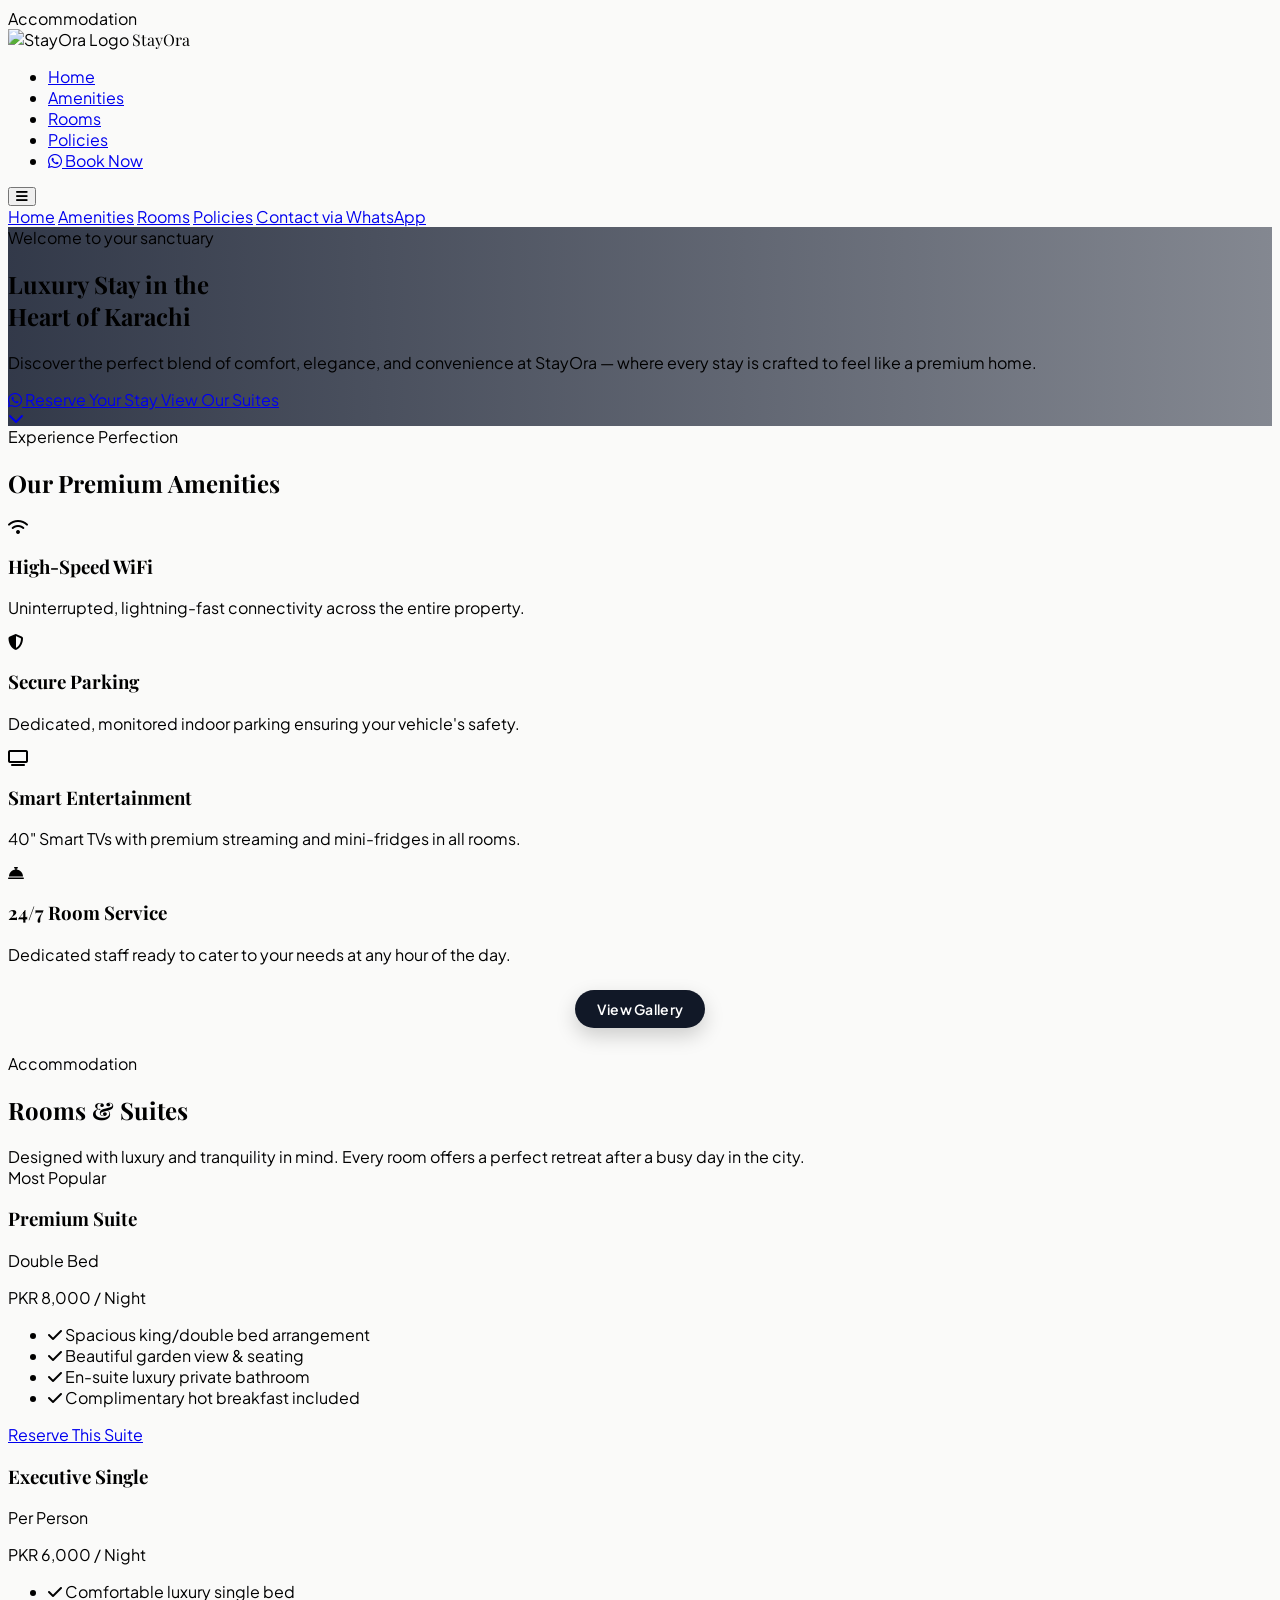
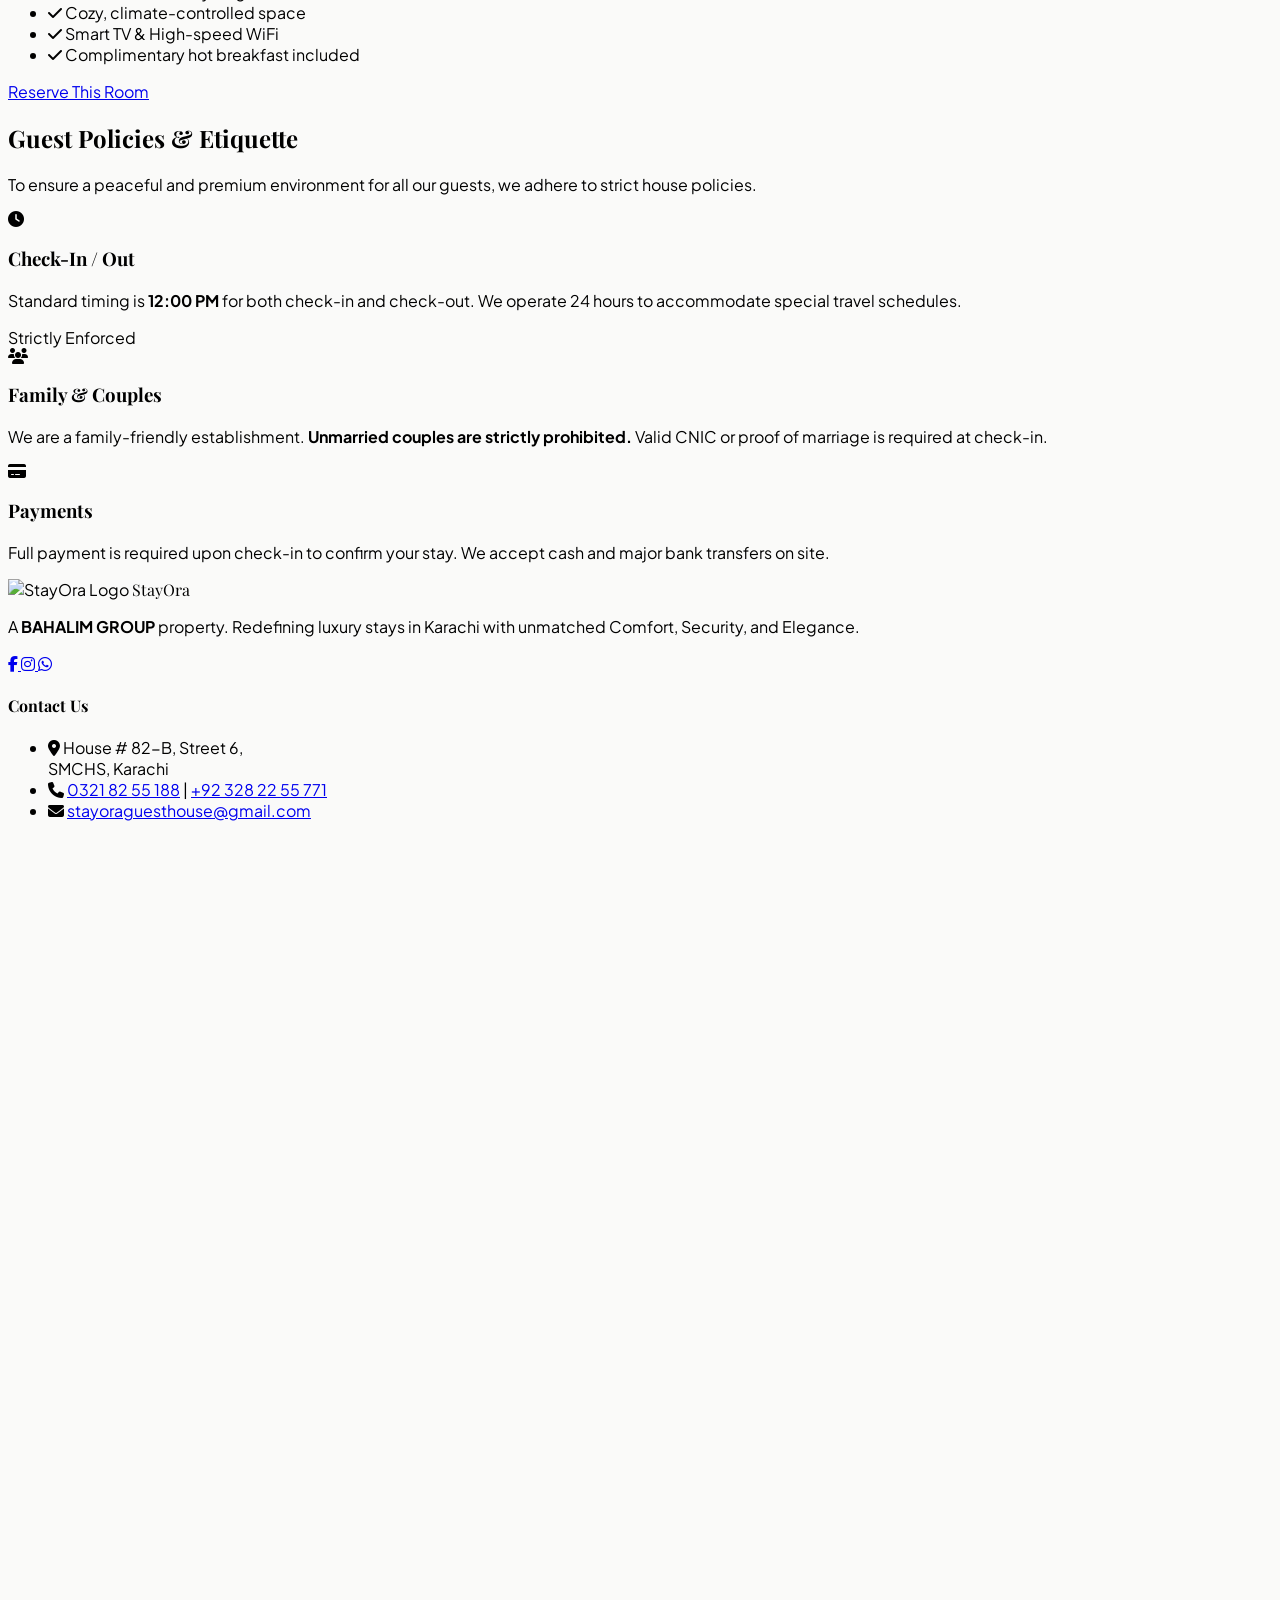
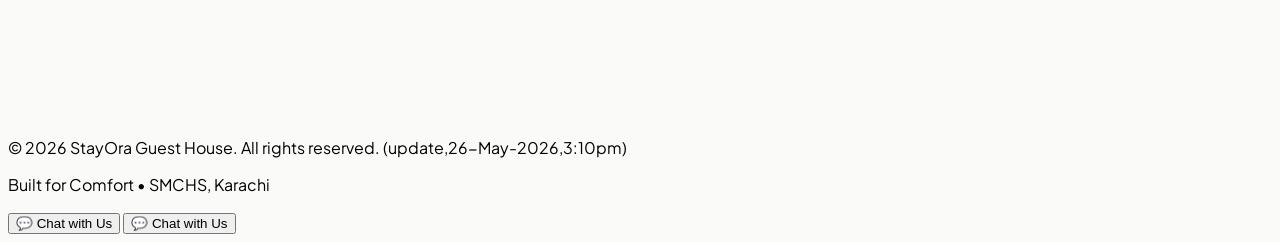
==== index.html @ 7db58123 "Update index.html [STEP-ID: AI-019] — index.html میں </body> سے پہلے یہ پورا block paste کریں:    " ====
Accommodation<!DOCTYPE html>
<html lang="en" class="scroll-smooth">
<head>
    <meta charset="UTF-8">
    <meta name="viewport" content="width=device-width, initial-scale=1.0">
    <title>StayOra - Luxury Guest House in Karachi</title>
    <script src="https://cdn.tailwindcss.com"></script>
    <link rel="stylesheet" href="https://cdnjs.cloudflare.com/ajax/libs/font-awesome/6.4.0/css/all.min.css">
    <style>
        @import url('https://fonts.googleapis.com/css2?family=Playfair+Display:ital,wght@0,400;0,600;0,700;1,400&family=Plus+Jakarta+Sans:wght@300;400;500;600&display=swap');
        
        body { 
            font-family: 'Plus Jakarta Sans', sans-serif; 
            background-color: #fafaf9; /* stone-50 */
        }
        
        h1, h2, h3, h4, h5, .font-serif { 
            font-family: 'Playfair Display', serif; 
        }

        /* Dynamic Parallax Hero */
        .hero-section {
            background-image: linear-gradient(to right, rgba(15, 23, 42, 0.85), rgba(15, 23, 42, 0.5)), url('http://noorgee.pk/img/SO-room-1.jpeg');
            background-size: cover;
            background-position: center;
            background-attachment: fixed;
        }

        /* Interactive Card Hover Effects */
        .elegant-card {
            transition: all 0.4s cubic-bezier(0.4, 0, 0.2, 1);
        }
        .elegant-card:hover {
            transform: translateY(-5px);
            box-shadow: 0 20px 25px -5px rgba(0, 0, 0, 0.1), 0 10px 10px -5px rgba(0, 0, 0, 0.04);
            border-color: #d97706; /* amber-600 */
        }

        /* Custom Scrollbar for a premium feel */
        ::-webkit-scrollbar { width: 8px; }
        ::-webkit-scrollbar-track { background: #f1f1f1; }
        ::-webkit-scrollbar-thumb { background: #064e3b; border-radius: 4px; }
        ::-webkit-scrollbar-thumb:hover { background: #d97706; }
    
    .gallery-btn-wrap {
    text-align: center;
    margin-top: 25px;
    margin-bottom: 25px;
}

.gallery-btn {
    display: inline-block;
    padding: 10px 22px;
    background: #111827;
    color: #ffffff;
    text-decoration: none;
    font-size: 14px;
    font-weight: 600;
    border-radius: 999px;
    letter-spacing: 0.3px;
    transition: all 0.3s ease;
    box-shadow: 0 8px 20px rgba(0, 0, 0, 0.18);
}

.gallery-btn:hover {
    background: #000000;
    transform: translateY(-2px);
    box-shadow: 0 12px 28px rgba(0, 0, 0, 0.24);
}
    </style>
</head>
<body class="text-slate-800 antialiased">
    <!-- Navigation Bar -->
    <nav id="navbar" class="fixed w-full top-0 z-50 bg-white/95 backdrop-blur-md shadow-sm border-b border-stone-200 transition-all duration-300">
        <div class="max-w-7xl mx-auto px-4 sm:px-6 lg:px-8">
            <div class="flex justify-between items-center h-20">
                <!-- Logo Area -->
                <div class="flex items-center space-x-3">
                    <img src="http://noorgee.pk/stayora/img/stay-edited.png" alt="StayOra Logo" class="h-12 w-auto object-contain rounded shadow-sm">
                    <span class="text-2xl font-serif font-bold text-emerald-900 tracking-wide hidden sm:block">StayOra</span>
                </div>
                
                <!-- Desktop Menu -->
                <ul class="hidden md:flex space-x-8 items-center">
                    <li><a href="#home" class="text-sm font-medium text-slate-600 hover:text-amber-600 transition duration-300 uppercase tracking-wider">Home</a></li>
                    <li><a href="#amenities" class="text-sm font-medium text-slate-600 hover:text-amber-600 transition duration-300 uppercase tracking-wider">Amenities</a></li>
                    <li><a href="#rooms" class="text-sm font-medium text-slate-600 hover:text-amber-600 transition duration-300 uppercase tracking-wider">Rooms</a></li>
                    <li><a href="#policies" class="text-sm font-medium text-slate-600 hover:text-amber-600 transition duration-300 uppercase tracking-wider">Policies</a></li>
                    <li>
                        <a href="https://wa.me/923282255771" target="_blank" class="bg-emerald-900 text-amber-500 hover:bg-emerald-800 hover:text-amber-400 px-6 py-2.5 rounded-none border border-emerald-900 transition duration-300 font-medium tracking-wide flex items-center">
                            <i class="fab fa-whatsapp mr-2"></i> Book Now
                        </a>
                    </li>
                </ul>
                
                <!-- Mobile Menu Button -->
                <button id="mobile-menu-btn" class="md:hidden text-emerald-900 hover:text-amber-600 transition">
                    <i class="fas fa-bars text-2xl"></i>
                </button>
            </div>
            
            <!-- Mobile Menu -->
            <div id="mobile-menu" class="hidden md:hidden bg-white border-t border-stone-100 pb-4 absolute w-full left-0 shadow-lg">
                <a href="#home" class="block py-3 px-4 text-slate-600 hover:bg-stone-50 hover:text-amber-600 transition">Home</a>
                <a href="#amenities" class="block py-3 px-4 text-slate-600 hover:bg-stone-50 hover:text-amber-600 transition">Amenities</a>
                <a href="#rooms" class="block py-3 px-4 text-slate-600 hover:bg-stone-50 hover:text-amber-600 transition">Rooms</a>
                <a href="#policies" class="block py-3 px-4 text-slate-600 hover:bg-stone-50 hover:text-amber-600 transition">Policies</a>
                <a href="https://wa.me/923282255771" class="block py-3 px-4 font-bold text-emerald-900 hover:bg-stone-50 transition">Contact via WhatsApp</a>
            </div>
        </div>
    </nav>

    <!-- Interactive Hero Section -->
    <section id="home" class="hero-section min-h-[90vh] flex items-center justify-center relative pt-20">
        <!-- Decorative border element -->
        <div class="absolute inset-4 border border-white/20 pointer-events-none hidden md:block"></div>
        
        <div class="max-w-5xl mx-auto px-4 sm:px-6 lg:px-8 text-center relative z-10 mt-10">
            <span class="text-amber-500 font-medium tracking-[0.2em] uppercase text-sm mb-4 block animate-fade-in-up">Welcome to your sanctuary</span>
            <h1 class="text-5xl md:text-7xl font-serif font-bold text-white mb-6 leading-tight drop-shadow-lg">
                Luxury Stay in the <br/><span class="text-amber-500 italic">Heart of Karachi</span>
            </h1>
            <p class="text-lg md:text-xl text-stone-200 mb-10 max-w-2xl mx-auto font-light tracking-wide">
                Discover the perfect blend of comfort, elegance, and convenience at StayOra — where every stay is crafted to feel like a premium home.
            </p>
            <div class="flex flex-col sm:flex-row gap-6 justify-center items-center">
                <a href="https://wa.me/923282255771" target="_blank" class="group relative inline-flex items-center justify-center px-8 py-4 font-bold text-emerald-900 bg-amber-500 overflow-hidden transition-all duration-300 hover:bg-amber-400 shadow-xl hover:shadow-amber-500/30 w-full sm:w-auto min-w-[200px]">
                    <span class="mr-2"><i class="fab fa-whatsapp text-lg"></i></span>
                    <span>Reserve Your Stay</span>
                </a>
                <a href="#rooms" class="group inline-flex items-center justify-center px-8 py-4 font-medium text-white border border-white/50 hover:bg-white/10 transition-all duration-300 w-full sm:w-auto min-w-[200px] backdrop-blur-sm">
                    <span>View Our Suites</span>
                </a>
            </div>
        </div>
        
        <!-- Scroll indicator -->
        <div class="absolute bottom-10 left-1/2 transform -translate-x-1/2 animate-bounce">
            <a href="#amenities" class="text-white/70 hover:text-amber-500 transition">
                <i class="fas fa-chevron-down text-2xl"></i>
            </a>
        </div>
    </section>

    <!-- Premium Amenities Section -->
    <section id="amenities" class="py-24 bg-stone-50">
        <div class="max-w-7xl mx-auto px-4 sm:px-6 lg:px-8">
            <div class="text-center mb-16">
                <span class="text-emerald-700 font-medium tracking-widest uppercase text-xs">Experience Perfection</span>
                <h2 class="text-4xl font-serif font-bold text-slate-900 mt-2 mb-4">Our Premium Amenities</h2>
                <div class="h-1 w-24 bg-amber-500 mx-auto"></div>
            </div>
            
            <div class="grid grid-cols-1 md:grid-cols-2 lg:grid-cols-4 gap-6">
                <!-- Amenity Item -->
                <div class="elegant-card group bg-white p-8 border border-stone-100 flex flex-col items-center text-center">
                    <div class="w-16 h-16 rounded-full bg-stone-50 flex items-center justify-center mb-6 group-hover:bg-emerald-900 transition-colors duration-300">
                        <i class="fas fa-wifi text-2xl text-emerald-700 group-hover:text-amber-500 transition-colors duration-300"></i>
                    </div>
                    <h3 class="text-xl font-serif font-bold text-slate-900 mb-3">High-Speed WiFi</h3>
                    <p class="text-slate-500 text-sm leading-relaxed">Uninterrupted, lightning-fast connectivity across the entire property.</p>
                </div>

                <div class="elegant-card group bg-white p-8 border border-stone-100 flex flex-col items-center text-center">
                    <div class="w-16 h-16 rounded-full bg-stone-50 flex items-center justify-center mb-6 group-hover:bg-emerald-900 transition-colors duration-300">
                        <i class="fas fa-shield-halved text-2xl text-emerald-700 group-hover:text-amber-500 transition-colors duration-300"></i>
                    </div>
                    <h3 class="text-xl font-serif font-bold text-slate-900 mb-3">Secure Parking</h3>
                    <p class="text-slate-500 text-sm leading-relaxed">Dedicated, monitored indoor parking ensuring your vehicle's safety.</p>
                </div>

                <div class="elegant-card group bg-white p-8 border border-stone-100 flex flex-col items-center text-center">
                    <div class="w-16 h-16 rounded-full bg-stone-50 flex items-center justify-center mb-6 group-hover:bg-emerald-900 transition-colors duration-300">
                        <i class="fas fa-tv text-2xl text-emerald-700 group-hover:text-amber-500 transition-colors duration-300"></i>
                    </div>
                    <h3 class="text-xl font-serif font-bold text-slate-900 mb-3">Smart Entertainment</h3>
                    <p class="text-slate-500 text-sm leading-relaxed">40" Smart TVs with premium streaming and mini-fridges in all rooms.</p>
                </div>

                <div class="elegant-card group bg-white p-8 border border-stone-100 flex flex-col items-center text-center">
                    <div class="w-16 h-16 rounded-full bg-stone-50 flex items-center justify-center mb-6 group-hover:bg-emerald-900 transition-colors duration-300">
                        <i class="fas fa-concierge-bell text-2xl text-emerald-700 group-hover:text-amber-500 transition-colors duration-300"></i>
                    </div>
                    <h3 class="text-xl font-serif font-bold text-slate-900 mb-3">24/7 Room Service</h3>
                    <p class="text-slate-500 text-sm leading-relaxed">Dedicated staff ready to cater to your needs at any hour of the day.</p>
                </div>
            </div>
            <div class="gallery-btn-wrap">
    <a href="gallery.html" class="gallery-btn">View Gallery</a>
</div>
            
        </div>
    </section>

    <!-- Elegant Rooms Section -->
    <section id="rooms" class="py-24 bg-white">
        <div class="max-w-7xl mx-auto px-4 sm:px-6 lg:px-8">
            <div class="flex flex-col md:flex-row justify-between items-end mb-12">
                <div>
                    <span class="text-emerald-700 font-medium tracking-widest uppercase text-xs">Accommodation</span>
                    <h2 class="text-4xl font-serif font-bold text-slate-900 mt-2">Rooms & Suites</h2>
                </div>
                <div class="mt-4 md:mt-0 text-slate-500 max-w-md md:text-right text-sm">
                    Designed with luxury and tranquility in mind. Every room offers a perfect retreat after a busy day in the city.
                </div>
            </div>

            <div class="grid grid-cols-1 md:grid-cols-2 gap-10">
                <!-- Premium Room -->
                <div class="group bg-stone-50 border border-stone-200 overflow-hidden hover:shadow-2xl transition-all duration-500 flex flex-col">
                    <div class="p-8 md:p-10 flex-grow relative">
                        <div class="absolute top-0 right-0 bg-emerald-900 text-amber-500 text-xs font-bold px-4 py-1 tracking-wider uppercase">Most Popular</div>
                        
                        <h3 class="text-3xl font-serif font-bold text-slate-900 mb-2 group-hover:text-emerald-800 transition-colors">Premium Suite</h3>
                        <p class="text-amber-600 font-medium tracking-wide text-sm mb-6 uppercase">Double Bed</p>
                        
                        <div class="flex items-baseline mb-8">
                            <span class="text-4xl font-bold text-slate-900">PKR 8,000</span>
                            <span class="text-slate-500 ml-2">/ Night</span>
                        </div>
                        
                        <ul class="space-y-4 mb-8 text-slate-600">
                            <li class="flex items-start"><i class="fas fa-check text-emerald-600 mt-1 mr-3"></i> <span>Spacious king/double bed arrangement</span></li>
                            <li class="flex items-start"><i class="fas fa-check text-emerald-600 mt-1 mr-3"></i> <span>Beautiful garden view & seating</span></li>
                            <li class="flex items-start"><i class="fas fa-check text-emerald-600 mt-1 mr-3"></i> <span>En-suite luxury private bathroom</span></li>
                            <li class="flex items-start"><i class="fas fa-check text-emerald-600 mt-1 mr-3"></i> <span>Complimentary hot breakfast included</span></li>
                        </ul>
                    </div>
                    <a href="https://wa.me/923282255771" target="_blank" class="bg-slate-900 group-hover:bg-emerald-900 text-white text-center py-4 font-medium uppercase tracking-widest text-sm transition-colors duration-300">
                        Reserve This Suite
                    </a>
                </div>

                <!-- Standard Room -->
                <div class="group bg-stone-50 border border-stone-200 overflow-hidden hover:shadow-2xl transition-all duration-500 flex flex-col">
                    <div class="p-8 md:p-10 flex-grow">
                        <h3 class="text-3xl font-serif font-bold text-slate-900 mb-2 group-hover:text-emerald-800 transition-colors">Executive Single</h3>
                        <p class="text-emerald-600 font-medium tracking-wide text-sm mb-6 uppercase">Per Person</p>
                        
                        <div class="flex items-baseline mb-8">
                            <span class="text-4xl font-bold text-slate-900">PKR 6,000</span>
                            <span class="text-slate-500 ml-2">/ Night</span>
                        </div>
                        
                        <ul class="space-y-4 mb-8 text-slate-600">
                            <li class="flex items-start"><i class="fas fa-check text-emerald-600 mt-1 mr-3"></i> <span>Comfortable luxury single bed</span></li>
                            <li class="flex items-start"><i class="fas fa-check text-emerald-600 mt-1 mr-3"></i> <span>Cozy, climate-controlled space</span></li>
                            <li class="flex items-start"><i class="fas fa-check text-emerald-600 mt-1 mr-3"></i> <span>Smart TV & High-speed WiFi</span></li>
                            <li class="flex items-start"><i class="fas fa-check text-emerald-600 mt-1 mr-3"></i> <span>Complimentary hot breakfast included</span></li>
                        </ul>
                    </div>
                    <a href="https://wa.me/923282255771" target="_blank" class="bg-slate-900 group-hover:bg-emerald-900 text-white text-center py-4 font-medium uppercase tracking-widest text-sm transition-colors duration-300">
                        Reserve This Room
                    </a>
                </div>
            </div>
        </div>
    </section>

    <!-- Policies & House Rules -->
    <section id="policies" class="py-24 bg-emerald-900 text-stone-100 relative overflow-hidden">
        <!-- Background Pattern -->
        <div class="absolute inset-0 opacity-5 pointer-events-none" style="background-image: radial-gradient(circle at 2px 2px, white 1px, transparent 0); background-size: 32px 32px;"></div>
        
        <div class="max-w-6xl mx-auto px-4 sm:px-6 lg:px-8 relative z-10">
            <div class="text-center mb-16">
                <h2 class="text-4xl font-serif font-bold text-white mb-4">Guest Policies & Etiquette</h2>
                <p class="text-emerald-200 max-w-2xl mx-auto">To ensure a peaceful and premium environment for all our guests, we adhere to strict house policies.</p>
            </div>

            <div class="grid grid-cols-1 md:grid-cols-3 gap-8">
                <!-- Policy 1 -->
                <div class="bg-emerald-800/50 backdrop-blur-sm p-8 border border-emerald-700/50 hover:bg-emerald-800 transition-colors">
                    <i class="fas fa-clock text-amber-500 text-3xl mb-4"></i>
                    <h3 class="text-xl font-serif font-bold text-white mb-3">Check-In / Out</h3>
                    <p class="text-emerald-100/80 text-sm leading-relaxed">Standard timing is <strong>12:00 PM</strong> for both check-in and check-out. We operate 24 hours to accommodate special travel schedules.</p>
                </div>

                <!-- Policy 2 -->
                <div class="bg-emerald-800/50 backdrop-blur-sm p-8 border border-amber-500/30 hover:border-amber-500/80 transition-colors relative">
                    <div class="absolute top-0 right-0 bg-amber-500 text-emerald-900 text-xs font-bold px-3 py-1 uppercase">Strictly Enforced</div>
                    <i class="fas fa-users text-amber-500 text-3xl mb-4"></i>
                    <h3 class="text-xl font-serif font-bold text-white mb-3">Family & Couples</h3>
                    <p class="text-emerald-100/80 text-sm leading-relaxed">We are a family-friendly establishment. <strong>Unmarried couples are strictly prohibited.</strong> Valid CNIC or proof of marriage is required at check-in.</p>
                </div>

                <!-- Policy 3 -->
                <div class="bg-emerald-800/50 backdrop-blur-sm p-8 border border-emerald-700/50 hover:bg-emerald-800 transition-colors">
                    <i class="fas fa-credit-card text-amber-500 text-3xl mb-4"></i>
                    <h3 class="text-xl font-serif font-bold text-white mb-3">Payments</h3>
                    <p class="text-emerald-100/80 text-sm leading-relaxed">Full payment is required upon check-in to confirm your stay. We accept cash and major bank transfers on site.</p>
                </div>
            </div>
        </div>
    </section>

    <!-- Footer & Contact -->
    <footer class="bg-slate-900 text-stone-300 pt-20 pb-10">
        <div class="max-w-7xl mx-auto px-4 sm:px-6 lg:px-8">
            <div class="grid grid-cols-1 md:grid-cols-12 gap-12 mb-16">
                <!-- Brand Info -->
                <div class="md:col-span-4">
                    <div class="flex items-center space-x-3 mb-6">
                        <img src="http://noorgee.pk/stayora/img/stay-edited.png" alt="StayOra Logo" class="h-10 w-auto object-contain rounded opacity-90">
                        <span class="text-2xl font-serif font-bold text-white tracking-wide">StayOra</span>
                    </div>
                    <p class="text-sm leading-relaxed text-slate-400 mb-6">
                        A <b>BAHALIM GROUP</b> property. Redefining luxury stays in Karachi with unmatched Comfort, Security, and Elegance.
                    </p>
                    <div class="flex space-x-4">
                        <a href="https://www.facebook.com/stayoraguesthouse/" target="_blank" class="w-10 h-10 rounded bg-slate-800 flex items-center justify-center hover:bg-amber-500 hover:text-slate-900 transition-all">
                            <i class="fab fa-facebook-f"></i>
                        </a>
                        <a href="https://www.instagram.com/stayoraguesthouse/" target="_blank" class="w-10 h-10 rounded bg-slate-800 flex items-center justify-center hover:bg-amber-500 hover:text-slate-900 transition-all">
                            <i class="fab fa-instagram"></i>
                        </a>
                        <a href="https://wa.me/923282255771" target="_blank" class="w-10 h-10 rounded bg-slate-800 flex items-center justify-center hover:bg-emerald-500 hover:text-white transition-all">
                            <i class="fab fa-whatsapp"></i>
                        </a>
                    </div>
                </div>

                <!-- Contact Details -->
                <div class="md:col-span-4 md:col-start-6">
                    <h4 class="text-white font-serif font-bold text-lg mb-6">Contact Us</h4>
                    <ul class="space-y-4 text-sm text-slate-400">
                        <li class="flex items-start">
                            <i class="fas fa-map-marker-alt mt-1 mr-3 text-amber-500"></i>
                            <span>House # 82-B, Street 6, <br>SMCHS, Karachi</span>
                        </li>
                        <li class="flex items-center">
                            <i class="fas fa-phone mr-3 text-amber-500"></i>
                            <a href="tel:03218255188" class="hover:text-amber-500 transition">0321 82 55 188</a> 
                            <span class="mx-2">|</span> 
                            <a href="tel:+923282255771" class="hover:text-amber-500 transition">+92 328 22 55 771</a>
                        </li>
                        <li class="flex items-center">
                            <i class="fas fa-envelope mr-3 text-amber-500"></i>
                            <a href="mailto:stayoraguesthouse@gmail.com" class="hover:text-amber-500 transition">stayoraguesthouse@gmail.com</a>
                        </li>
                    </ul>
                </div>

                <!-- Map snippet -->
                <div class="md:col-span-3">
                    <div class="w-full h-40 bg-slate-800 rounded border border-slate-700 overflow-hidden relative group">
                        <iframe src="https://www.google.com/maps/embed?pb=!1m18!1m12!1m3!1d3616.2954285369633!2d67.03891471533797!3d24.82119729411711!2m3!1f0!2f0!3f0!3m2!1i1024!2i768!4f13.1!3m3!1m2!1sStayOra%20Guest%20House!2sBlock%20B%2C%20SMCHS%2C%20Karachi%2C%20Pakistan!5e0!3m2!1sen!2s!4v1234567890" width="100%" height="100%" style="border:0;" allowfullscreen="" loading="lazy" class="opacity-80 group-hover:opacity-100 transition-opacity"></iframe>
                    </div>
                </div>
            </div>

            <div class="border-t border-slate-800 pt-8 text-center md:text-left flex flex-col md:flex-row justify-between items-center text-xs text-slate-500">
                <p>&copy; 2026 StayOra Guest House. All rights reserved. (update,26-May-2026,3:10pm)</p>
                <p class="mt-2 md:mt-0 uppercase tracking-widest">Built for Comfort • SMCHS, Karachi</p>
            </div>
        </div>
    </footer>

    <!-- Interactive Scripts -->
    <script>
        // Mobile Menu Toggle
        const btn = document.getElementById('mobile-menu-btn');
        const menu = document.getElementById('mobile-menu');
        
        btn.addEventListener('click', () => {
            menu.classList.toggle('hidden');
        });

        // Sticky Navbar Effect
        const navbar = document.getElementById('navbar');
        window.addEventListener('scroll', () => {
            if (window.scrollY > 20) {
                navbar.classList.add('py-0');
                navbar.classList.remove('py-2');
            } else {
                navbar.classList.add('py-2');
                navbar.classList.remove('py-0');
            }
        });
    </script>
<!-- StayOra Chat Widget -->
<link rel="stylesheet" href="/stayora/chat-style.css">

<button id="stayora-chat-btn" onclick="toggleChat()">💬 Chat with Us</button>

<!-- ✅ StayOra Chat Widget -->
<link rel="stylesheet" href="/stayora/chat-style.css">

<!-- Chat Button -->
<button id="stayora-chat-btn" onclick="toggleChat()">💬 Chat with Us</button>

<!-- ✅ Chat Box — id بالکل ایسی ہونی چاہیے -->
<div id="stayora-chat-box" style="display:none">
  <div class="stay-header">🏨 StayOra Assistant</div>
  <div id="stay-msgs">
    <div class="stay-msg bot">
      السلام علیکم! 🏨 کمرہ بکنگ یا کوئی سوال پوچھیں!
    </div>
  </div>
  <div class="stay-input-area">
    <input id="stay-input" placeholder="سوال لکھیں..." type="text"/>
    <button id="stay-send-btn" onclick="staySend()">بھیجیں</button>
  </div>
</div>

<!-- JS file -->
<script src="/stayora/chat-widget.js"></script>
</body>
</html>
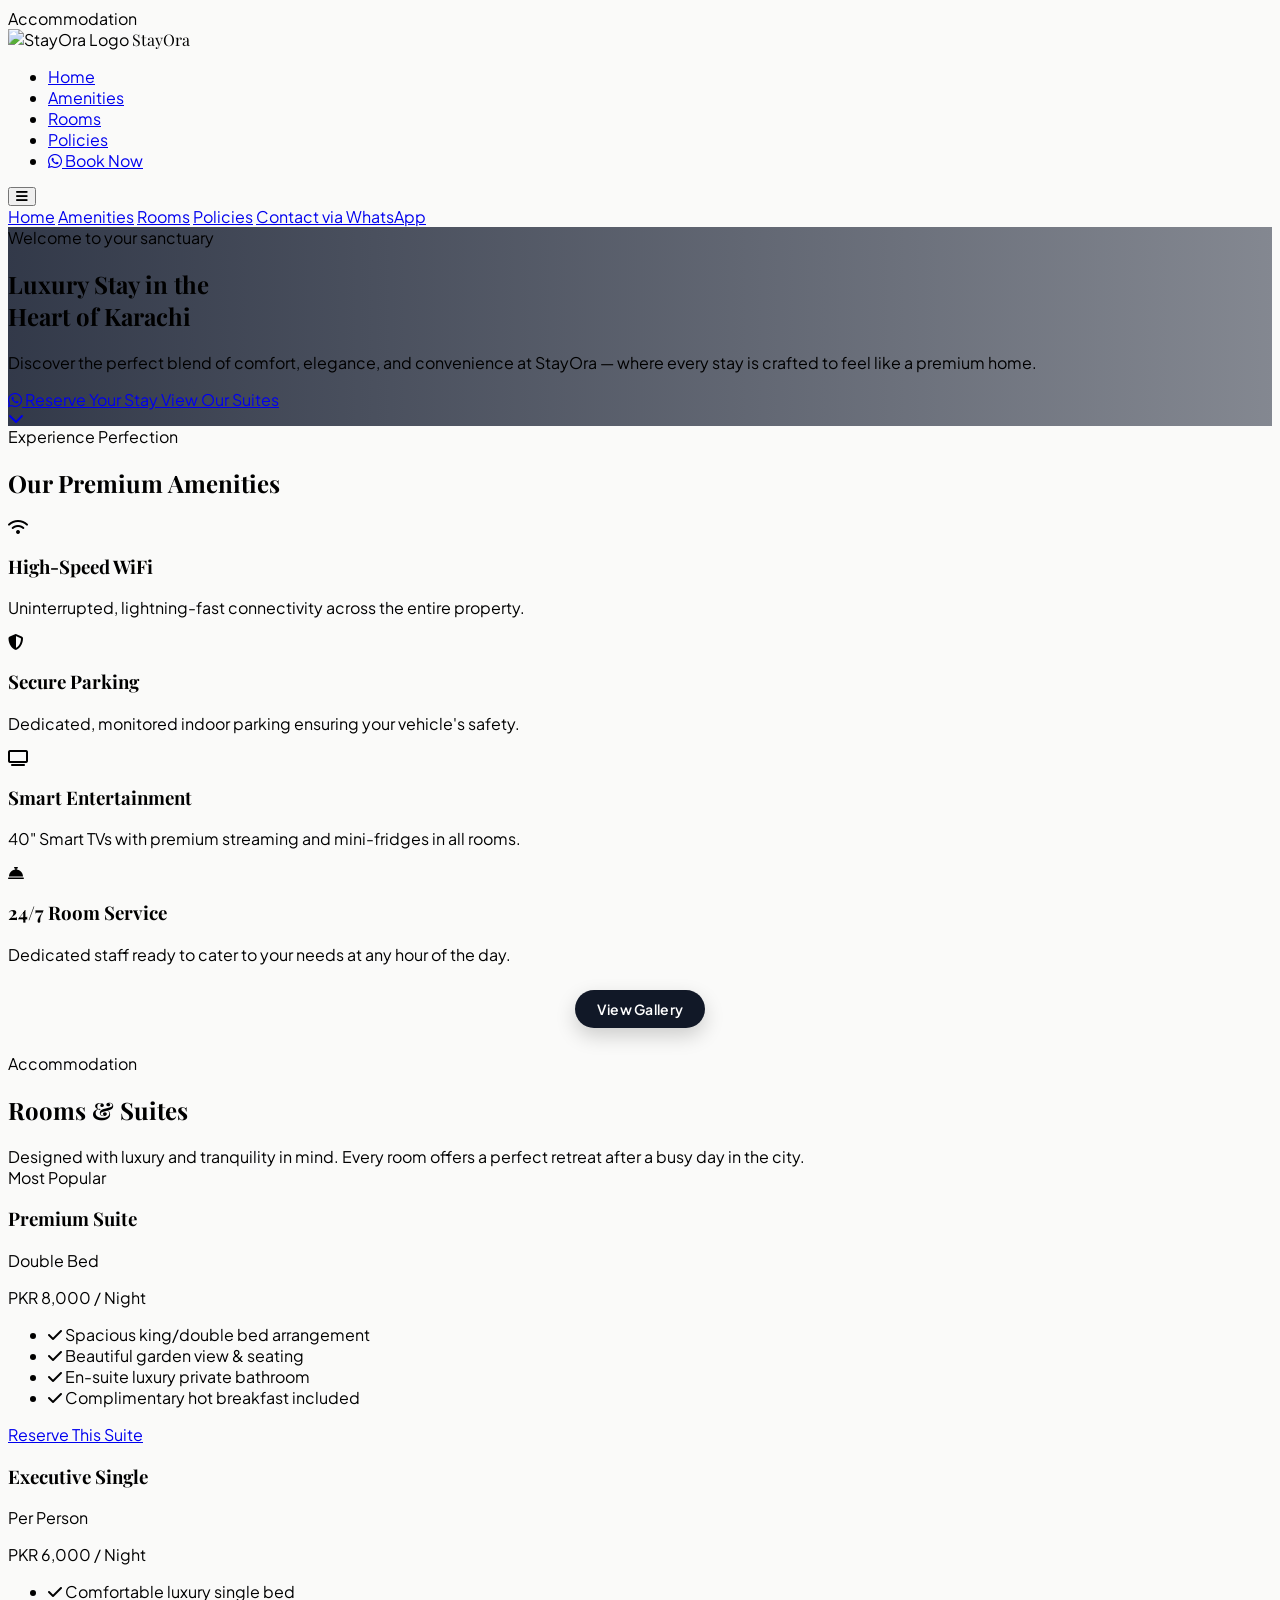
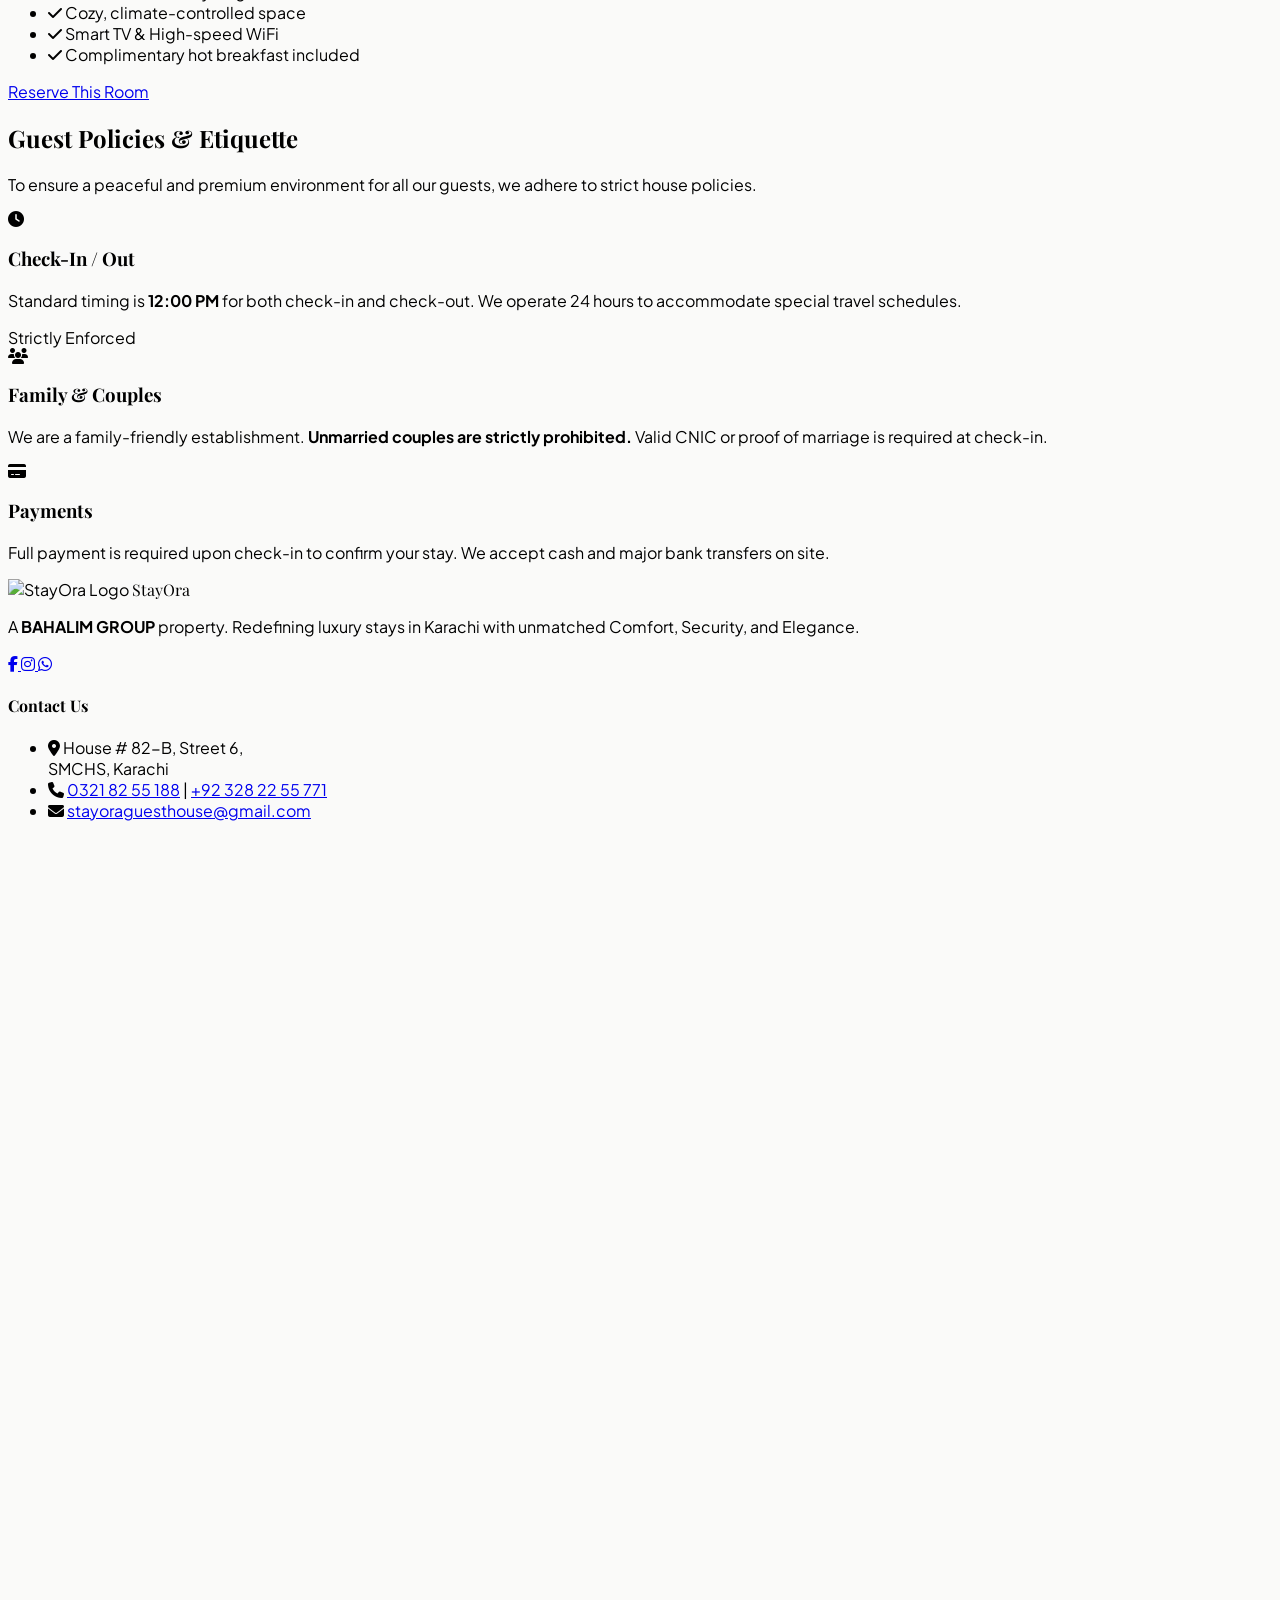
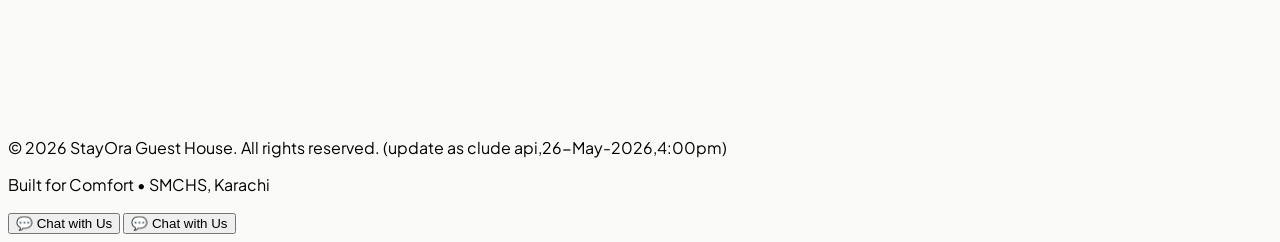
==== commit 72a439bc: "FINAL VERSION 2 Thie final version after anthorpi api key not working ,  and before apply gemini ap" ====
--- a/index.html
+++ b/index.html
@@ -350,7 +350,7 @@
             </div>
 
             <div class="border-t border-slate-800 pt-8 text-center md:text-left flex flex-col md:flex-row justify-between items-center text-xs text-slate-500">
-                <p>&copy; 2026 StayOra Guest House. All rights reserved. (update,26-May-2026,3:10pm)</p>
+                <p>&copy; 2026 StayOra Guest House. All rights reserved. (update as clude api,26-May-2026,4:00pm)</p>
                 <p class="mt-2 md:mt-0 uppercase tracking-widest">Built for Comfort • SMCHS, Karachi</p>
             </div>
         </div>
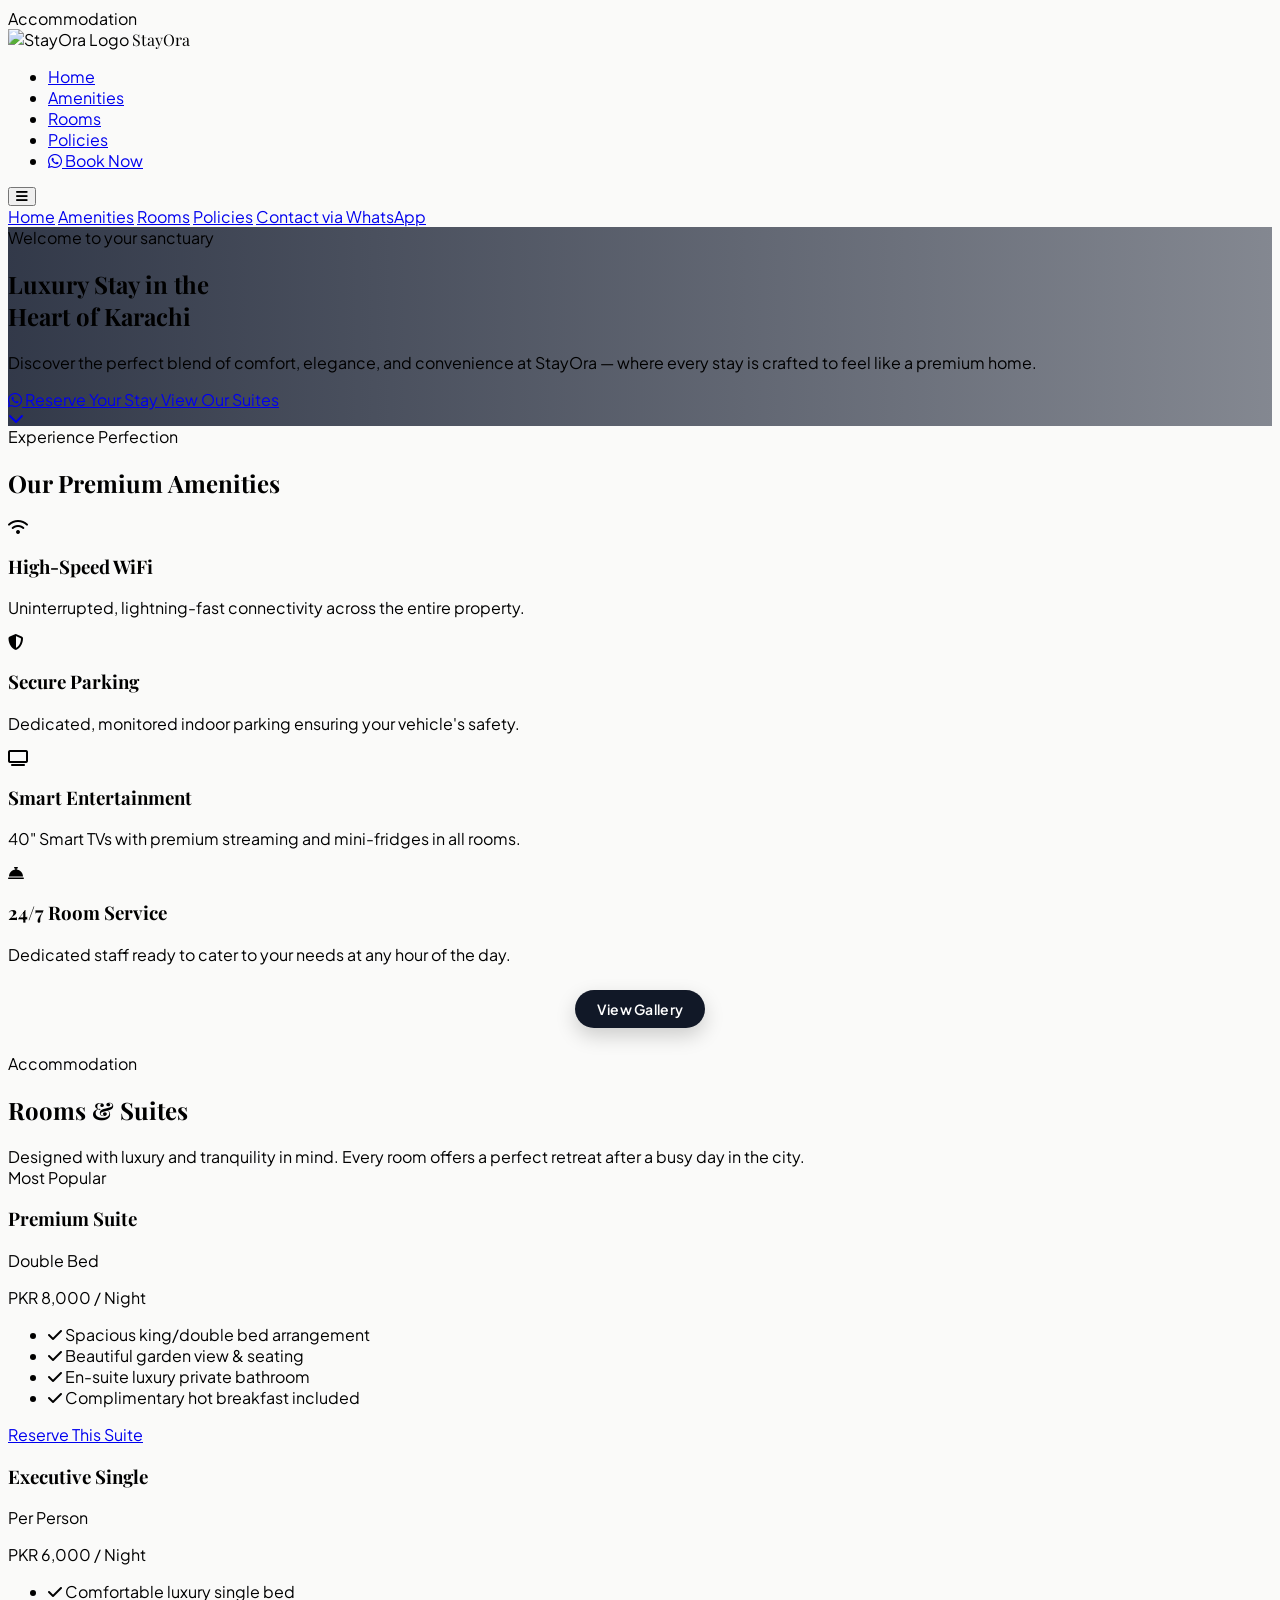
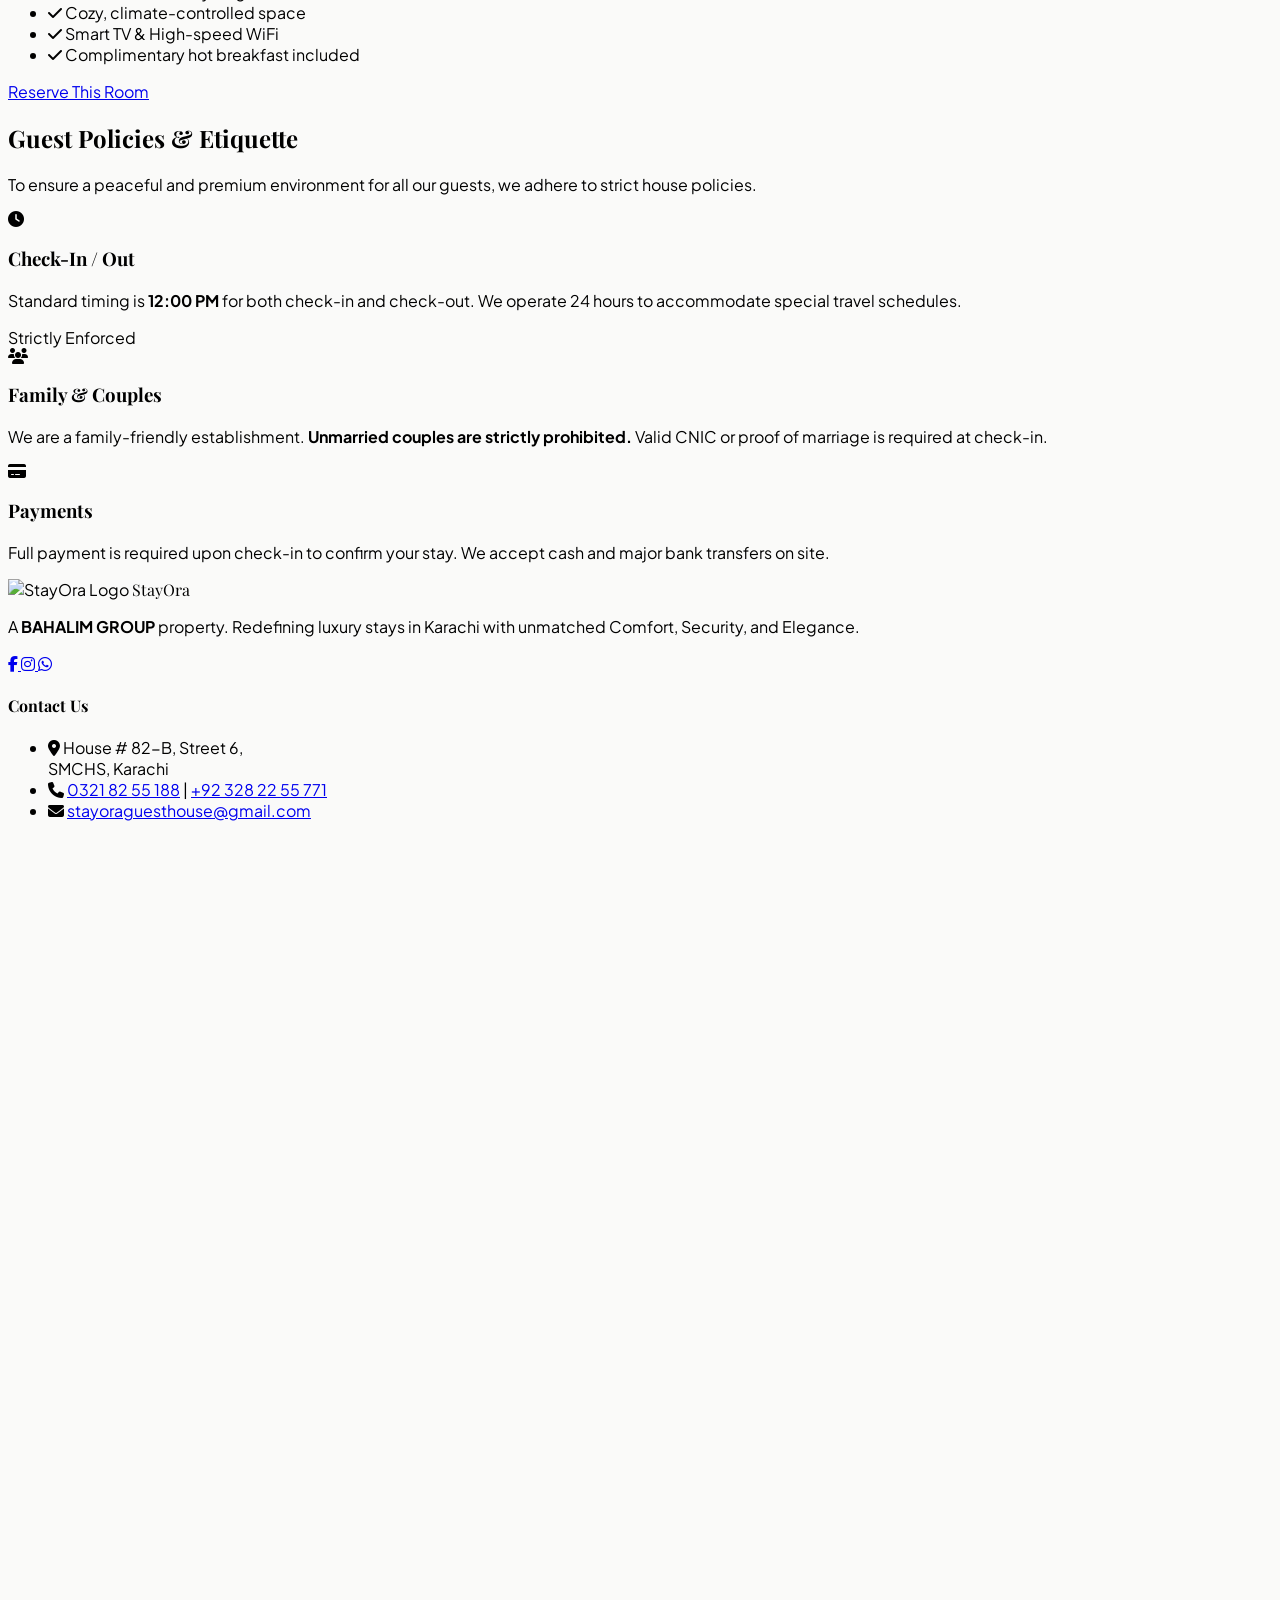
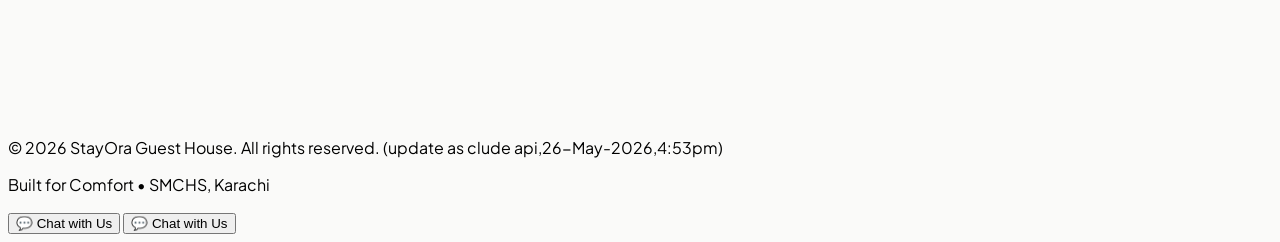
==== commit 645a6e3f: "test chagne footer test  Signed-off-by: stayoraguesthouse-code <stayoraguesthouse@gmail.com>" ====
--- a/index.html
+++ b/index.html
@@ -350,7 +350,7 @@
             </div>
 
             <div class="border-t border-slate-800 pt-8 text-center md:text-left flex flex-col md:flex-row justify-between items-center text-xs text-slate-500">
-                <p>&copy; 2026 StayOra Guest House. All rights reserved. (update as clude api,26-May-2026,4:00pm)</p>
+                <p>&copy; 2026 StayOra Guest House. All rights reserved. (update as clude api,26-May-2026,4:53pm)</p>
                 <p class="mt-2 md:mt-0 uppercase tracking-widest">Built for Comfort • SMCHS, Karachi</p>
             </div>
         </div>
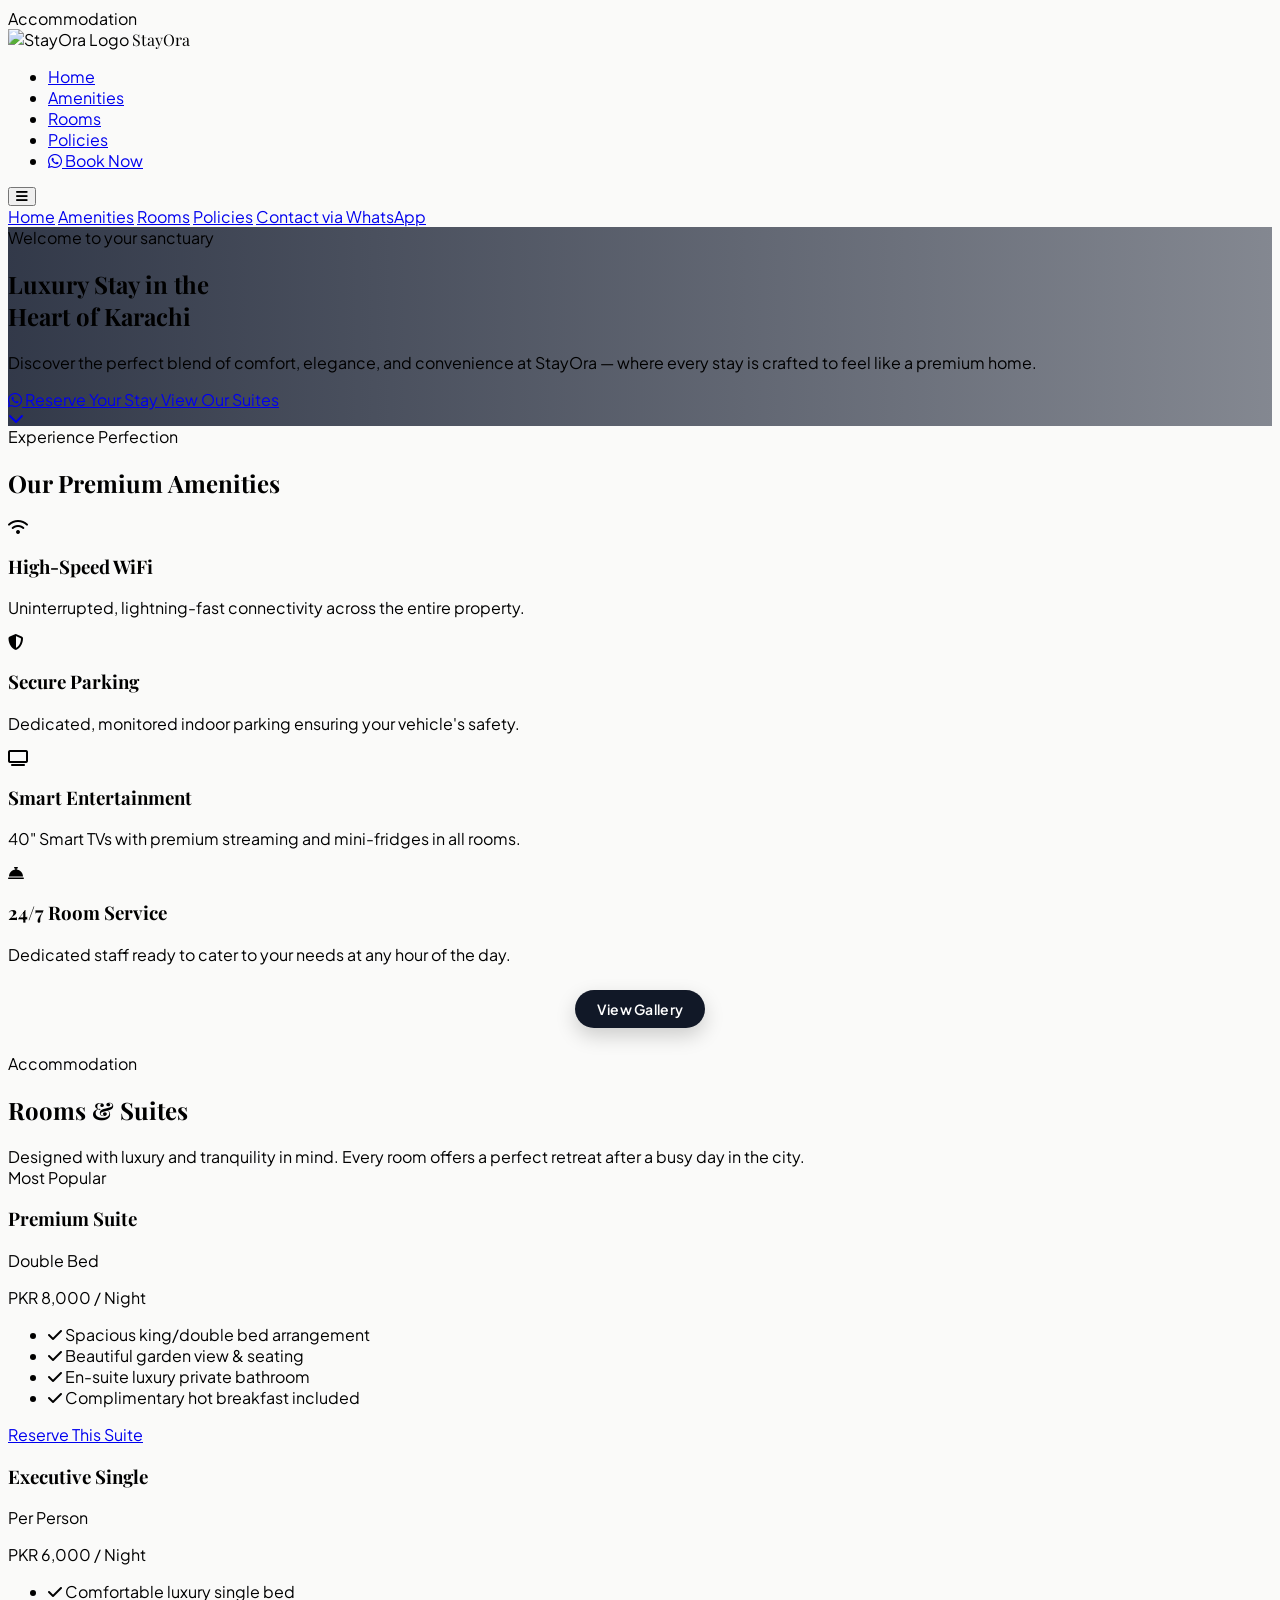
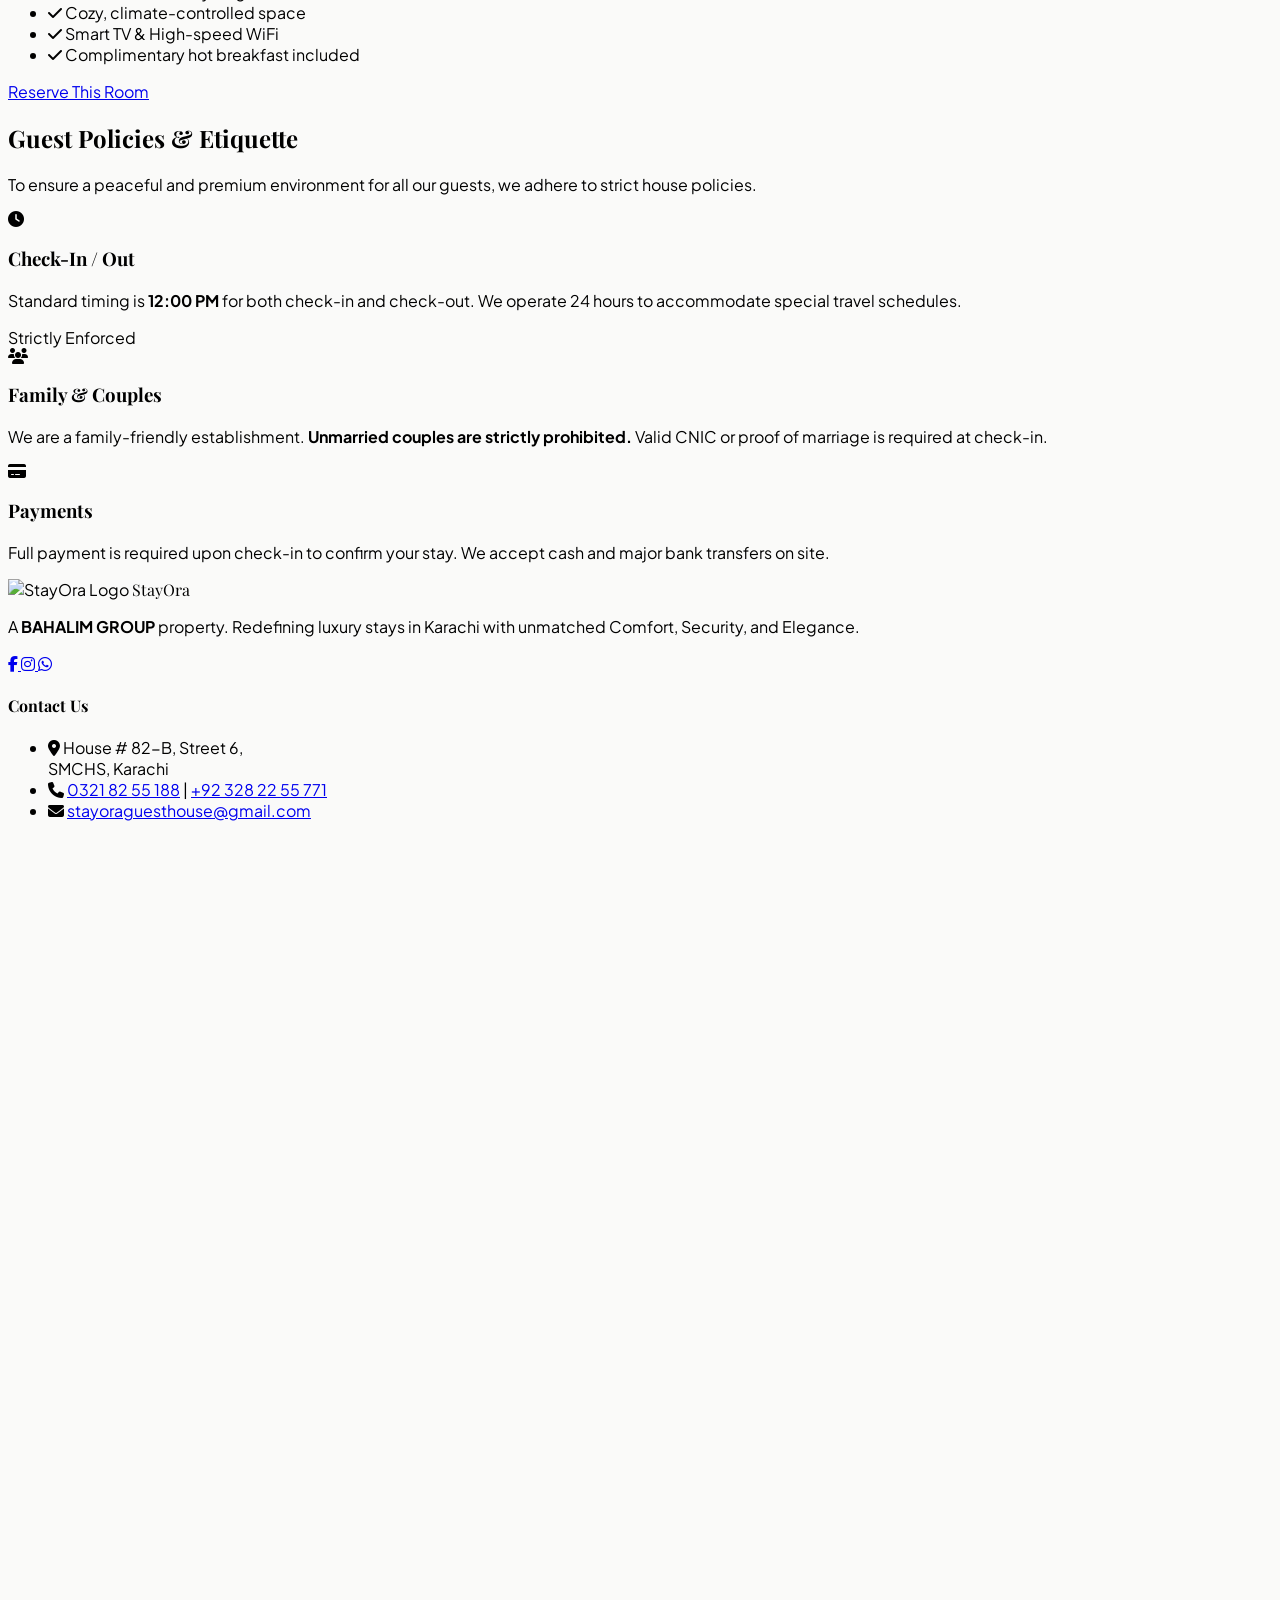
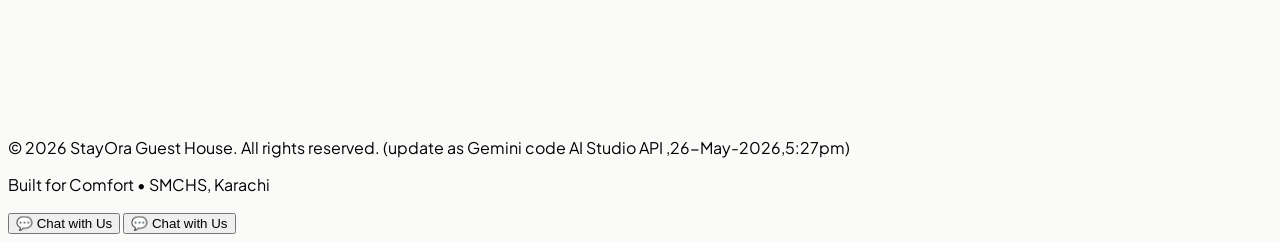
==== commit a63e8c2f: "Check git update Test  Signed-off-by: stayoraguesthouse-code <stayoraguesthouse@gmail.com>" ====
--- a/index.html
+++ b/index.html
@@ -350,7 +350,7 @@
             </div>
 
             <div class="border-t border-slate-800 pt-8 text-center md:text-left flex flex-col md:flex-row justify-between items-center text-xs text-slate-500">
-                <p>&copy; 2026 StayOra Guest House. All rights reserved. (update as clude api,26-May-2026,4:53pm)</p>
+                <p>&copy; 2026 StayOra Guest House. All rights reserved. (update as Gemini code AI Studio API ,26-May-2026,5:27pm)</p>
                 <p class="mt-2 md:mt-0 uppercase tracking-widest">Built for Comfort • SMCHS, Karachi</p>
             </div>
         </div>
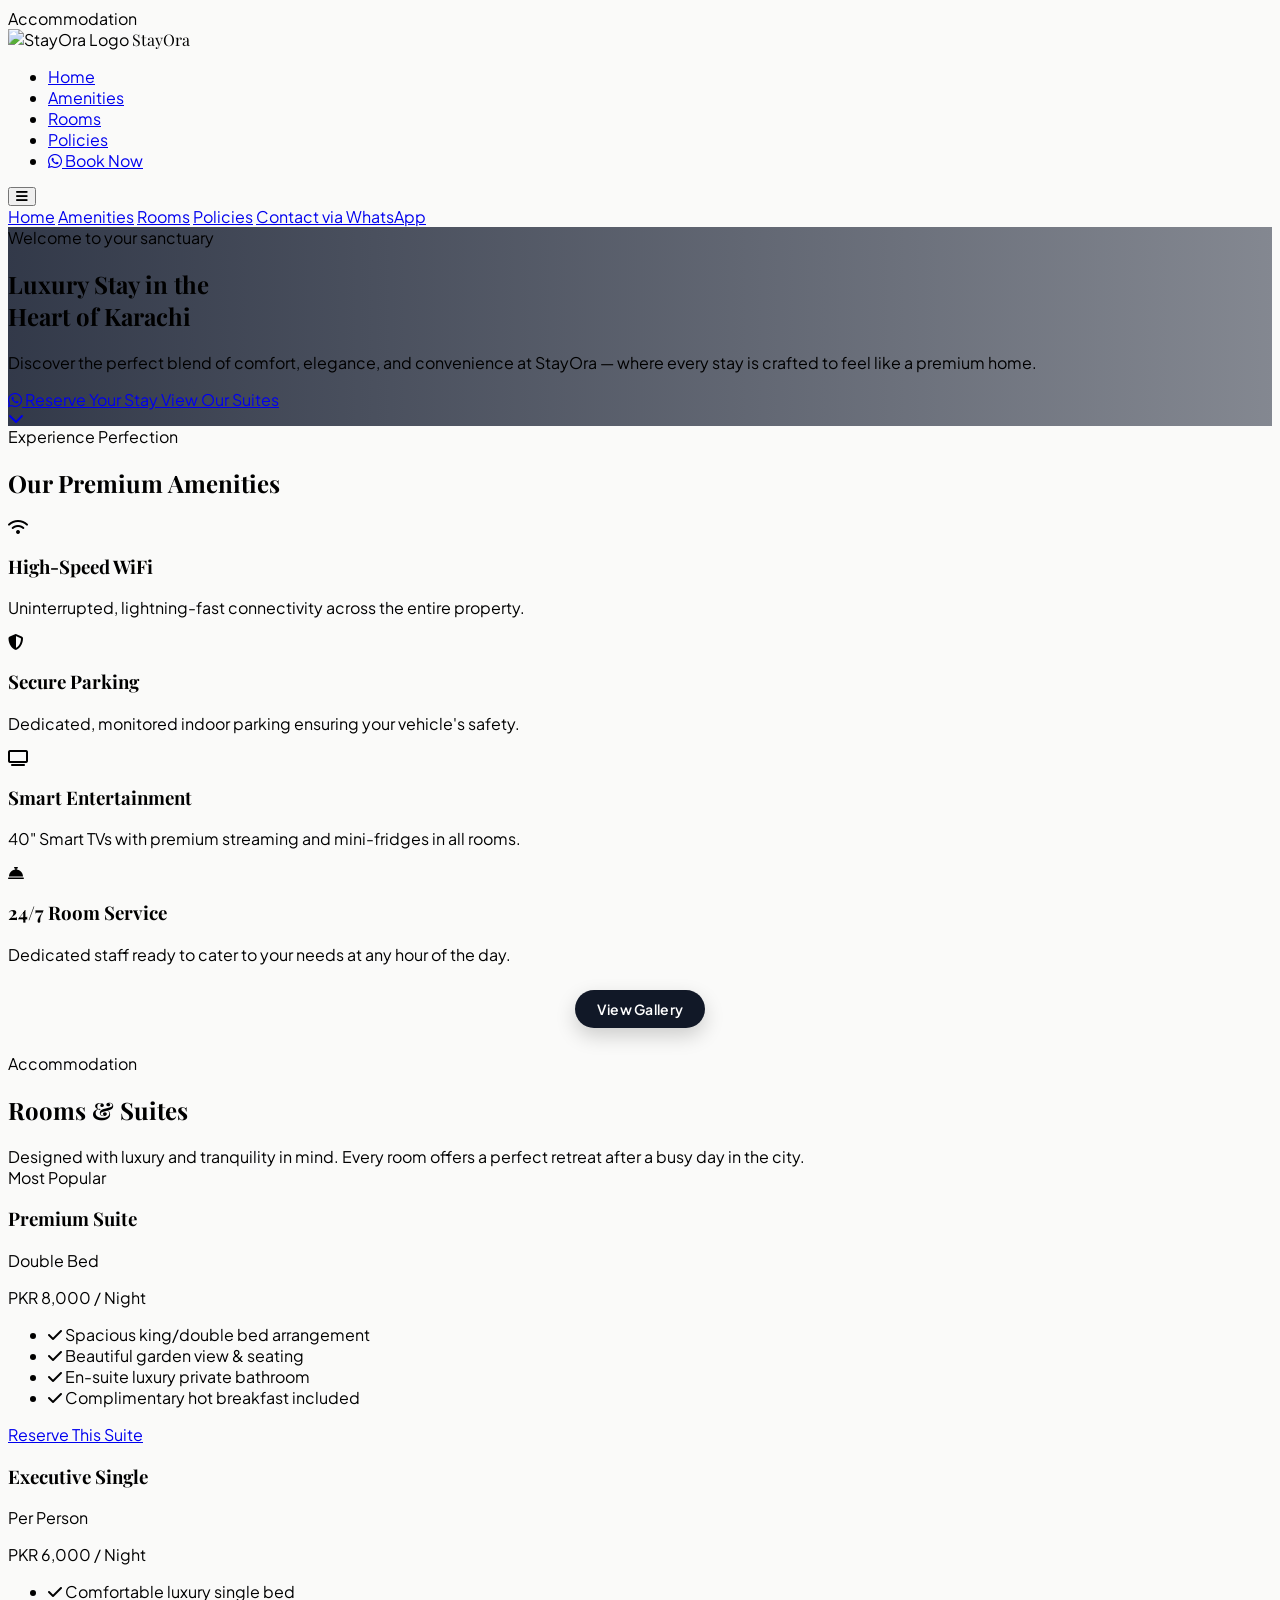
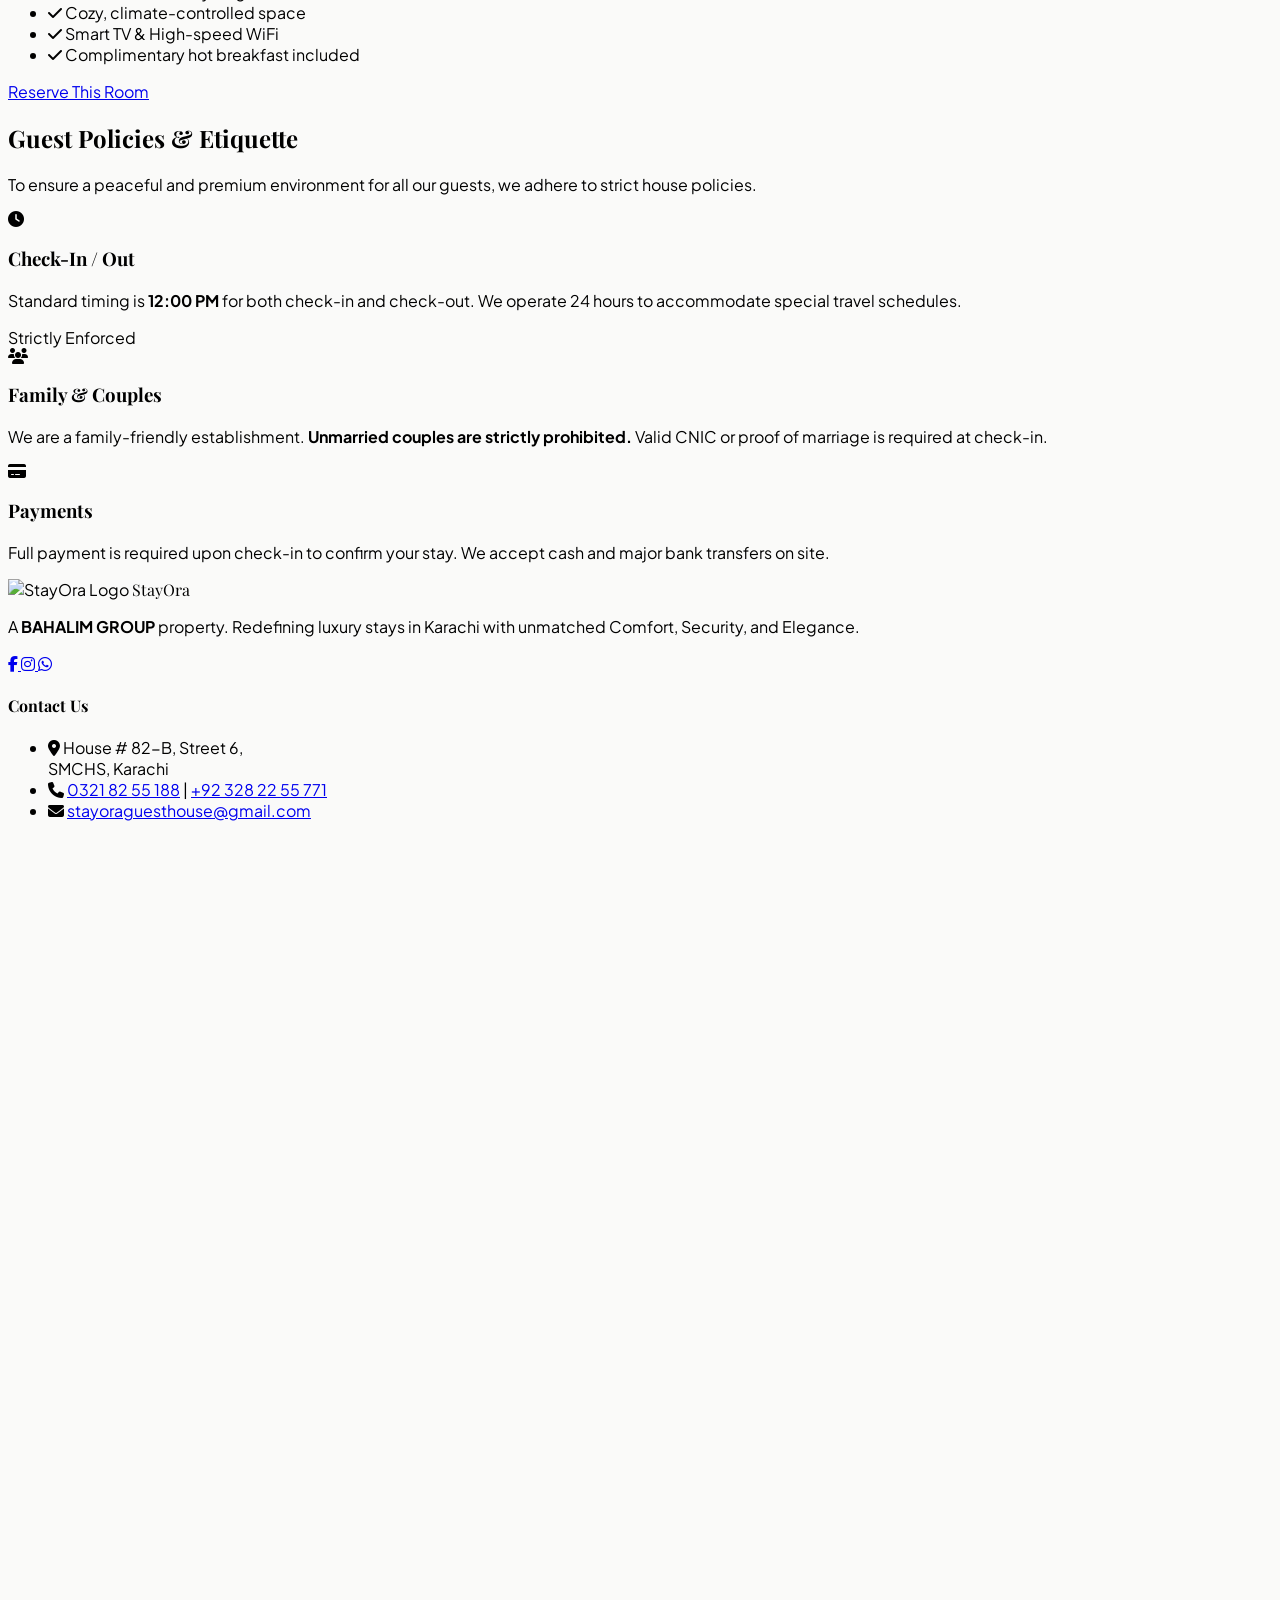
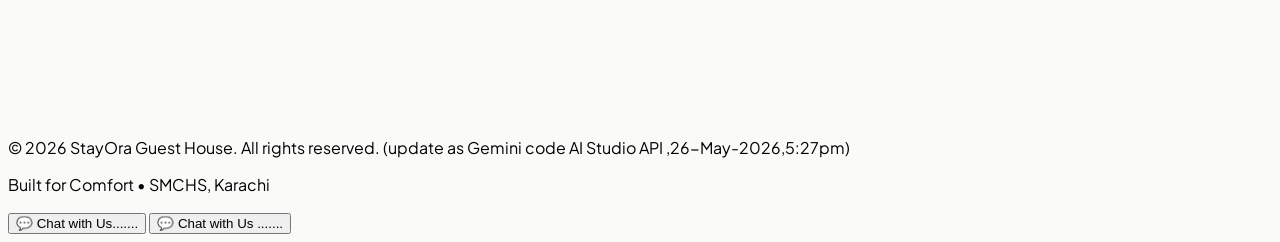
==== commit 4c4ca926: "Update chat button text for consistency manusl sync index  Signed-off-by: stayoraguesthouse-code <st" ====
--- a/index.html
+++ b/index.html
@@ -381,13 +381,13 @@
 <!-- StayOra Chat Widget -->
 <link rel="stylesheet" href="/stayora/chat-style.css">
 
-<button id="stayora-chat-btn" onclick="toggleChat()">💬 Chat with Us</button>
+<button id="stayora-chat-btn" onclick="toggleChat()">💬 Chat with Us.......</button>
 
 <!-- ✅ StayOra Chat Widget -->
 <link rel="stylesheet" href="/stayora/chat-style.css">
 
 <!-- Chat Button -->
-<button id="stayora-chat-btn" onclick="toggleChat()">💬 Chat with Us</button>
+<button id="stayora-chat-btn" onclick="toggleChat()">💬 Chat with Us .......</button>
 
 <!-- ✅ Chat Box — id بالکل ایسی ہونی چاہیے -->
 <div id="stayora-chat-box" style="display:none">
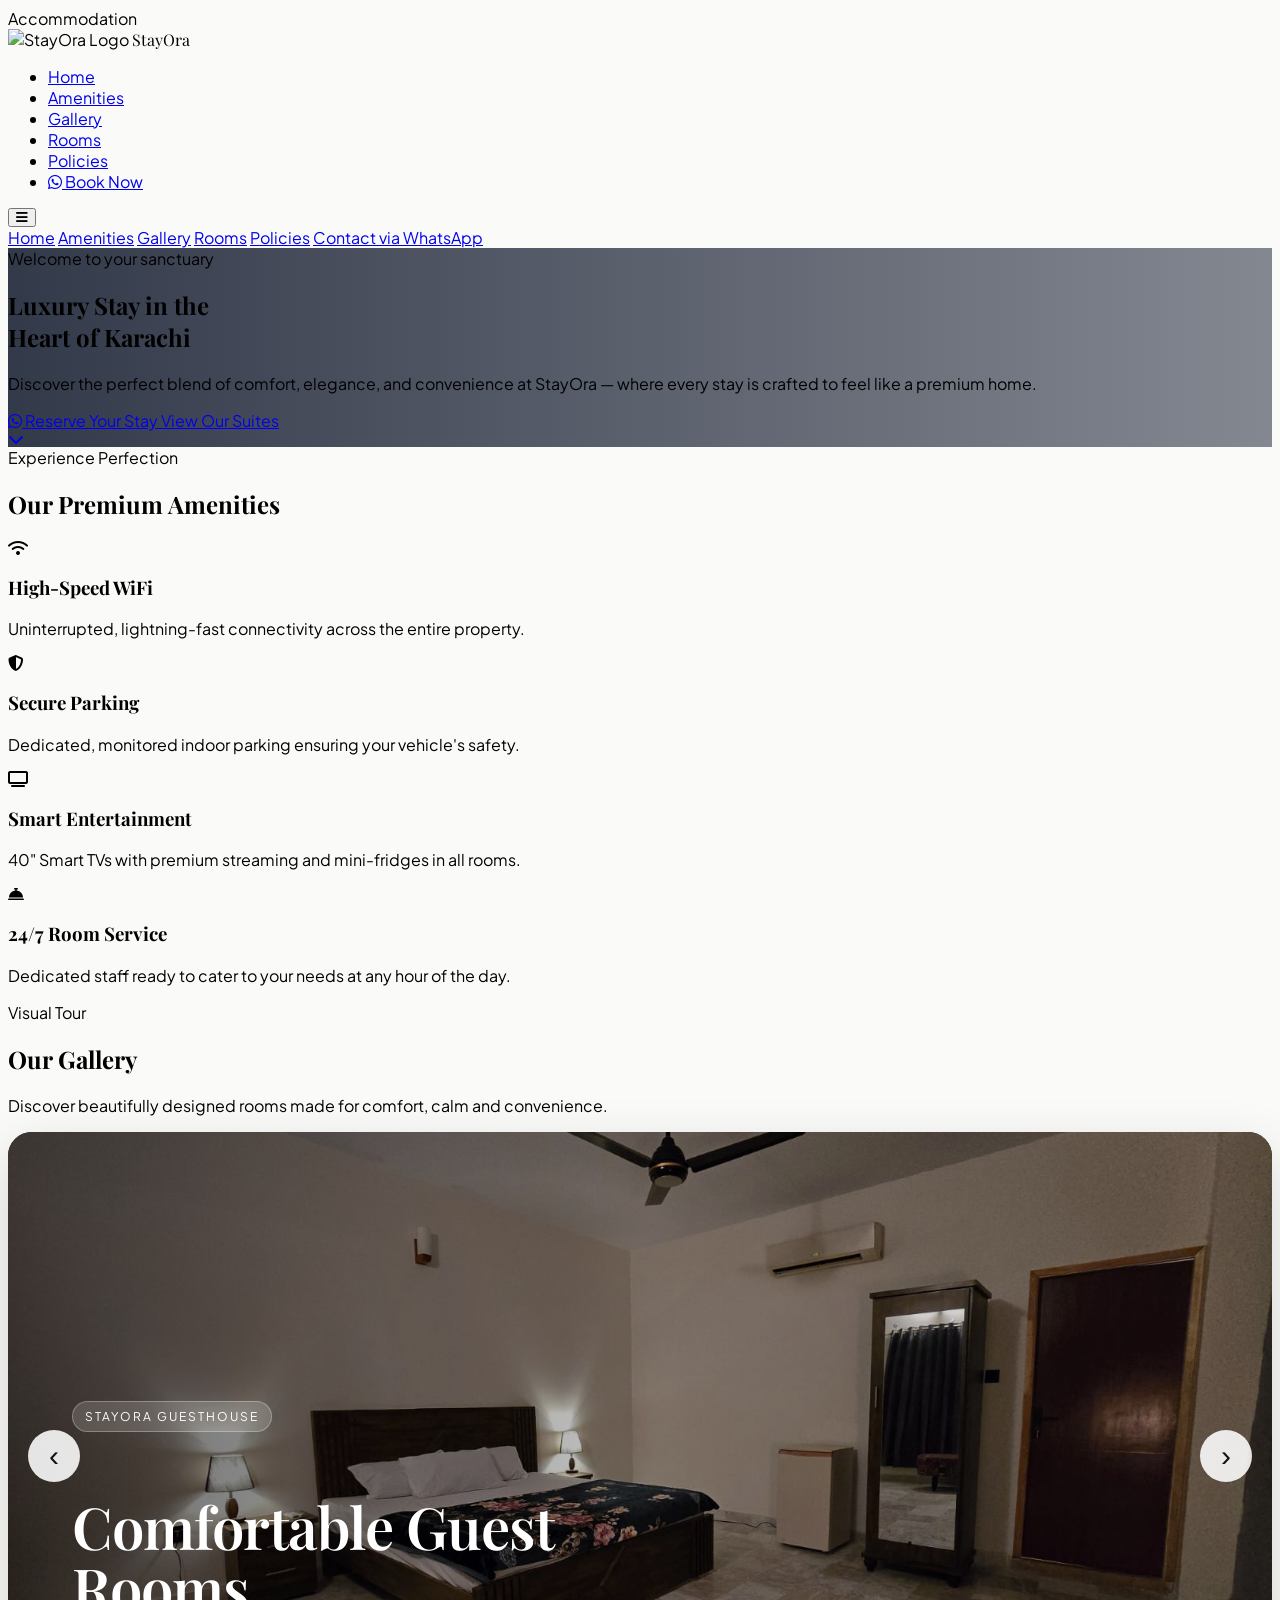
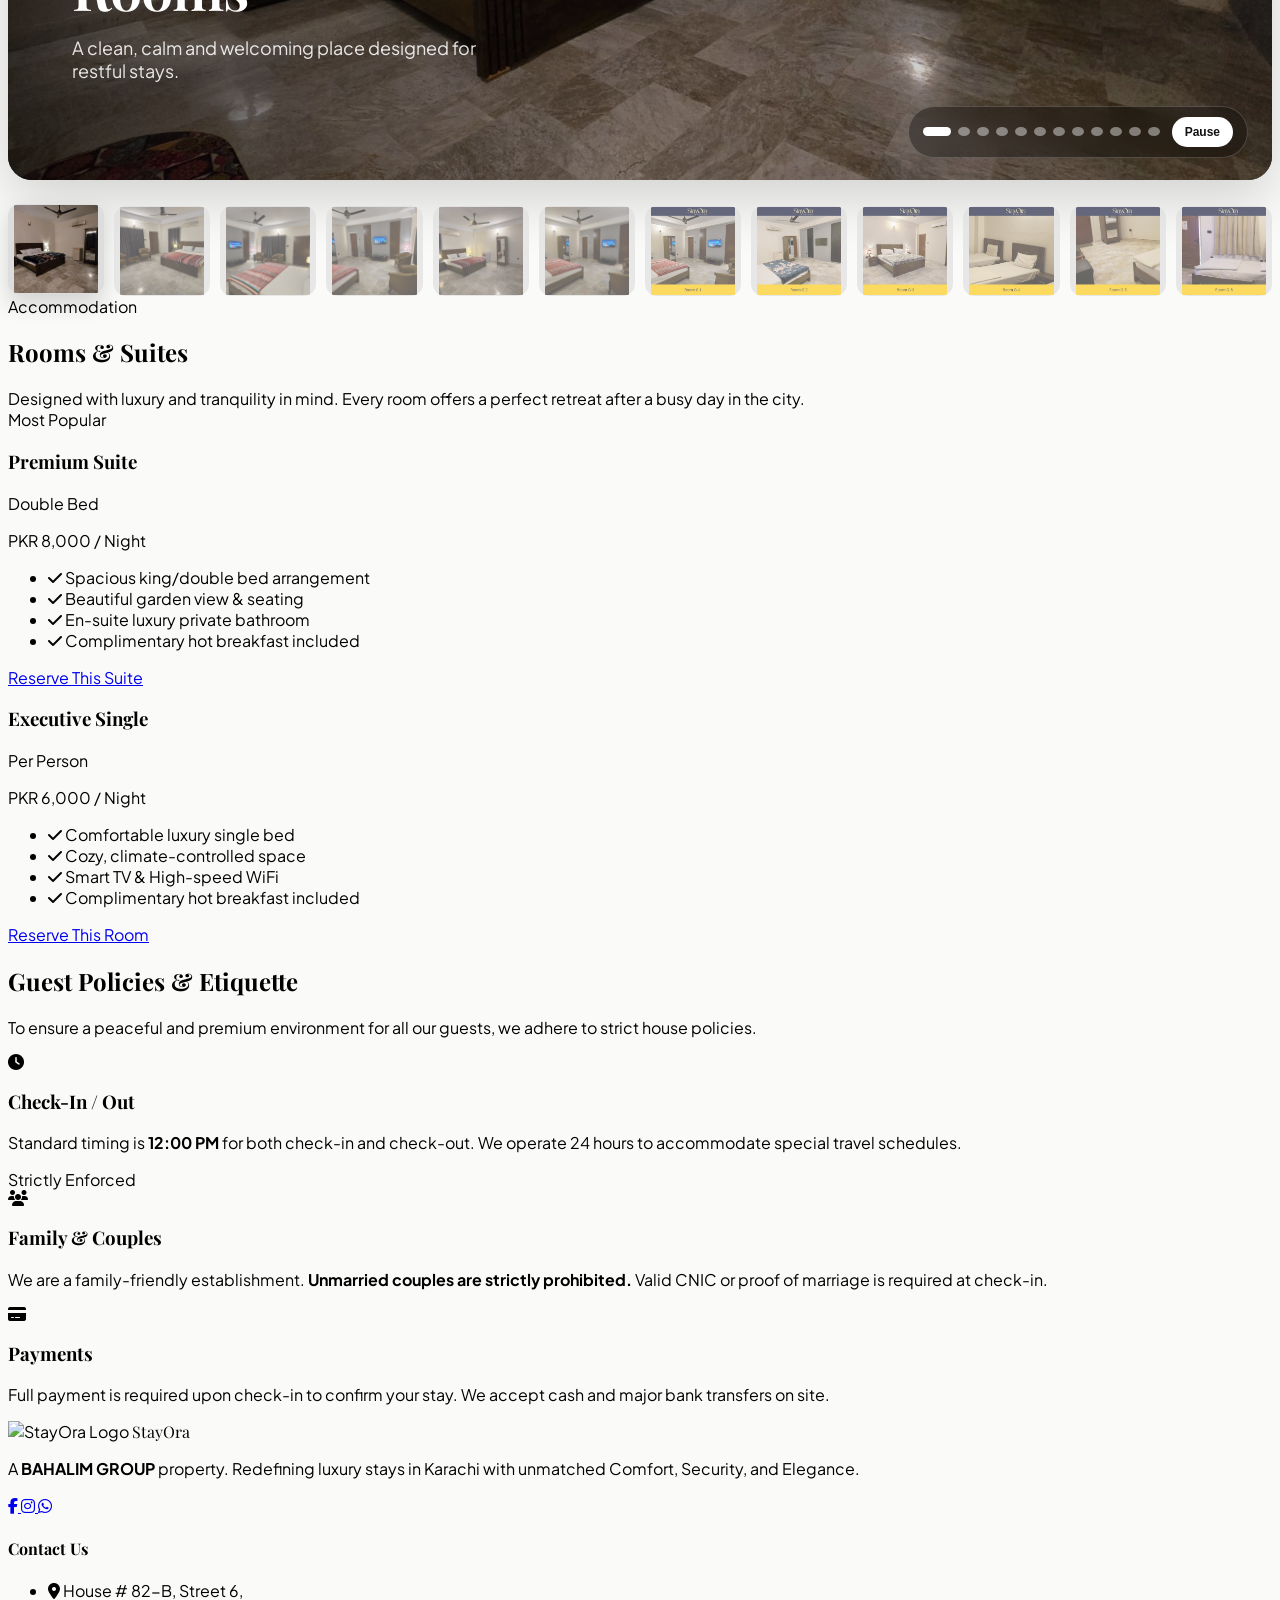
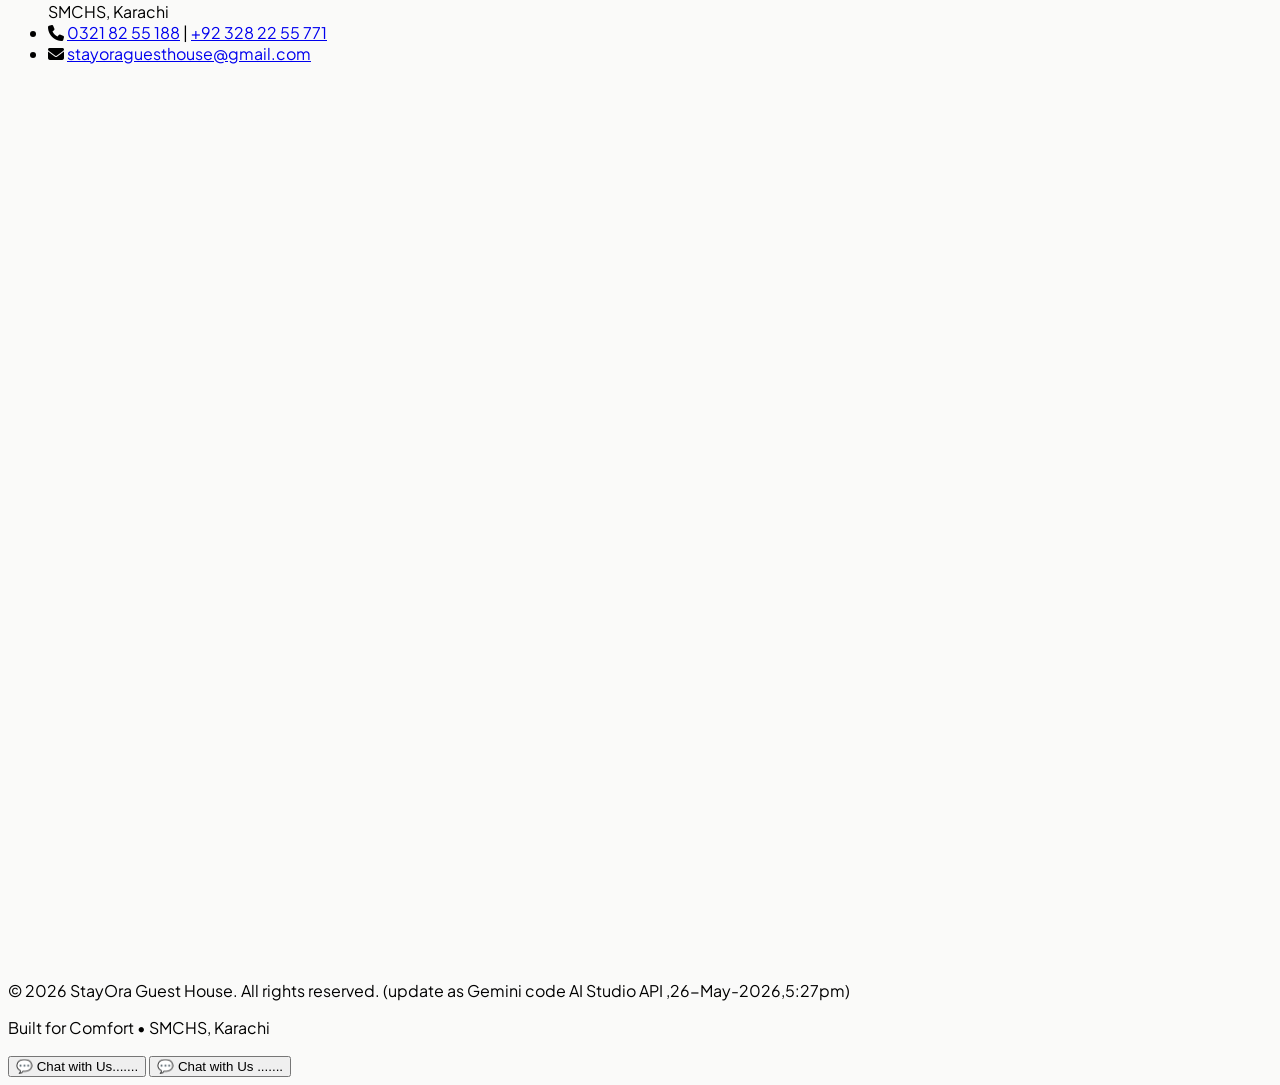
==== commit dffc6a5a: "Integrate gallery into index.html and remove external redirects" ====
--- a/index.html
+++ b/index.html
@@ -41,32 +41,241 @@
         ::-webkit-scrollbar-track { background: #f1f1f1; }
         ::-webkit-scrollbar-thumb { background: #064e3b; border-radius: 4px; }
         ::-webkit-scrollbar-thumb:hover { background: #d97706; }
-    
-    .gallery-btn-wrap {
-    text-align: center;
-    margin-top: 25px;
-    margin-bottom: 25px;
-}
-
-.gallery-btn {
-    display: inline-block;
-    padding: 10px 22px;
-    background: #111827;
-    color: #ffffff;
-    text-decoration: none;
-    font-size: 14px;
-    font-weight: 600;
-    border-radius: 999px;
-    letter-spacing: 0.3px;
-    transition: all 0.3s ease;
-    box-shadow: 0 8px 20px rgba(0, 0, 0, 0.18);
-}
-
-.gallery-btn:hover {
-    background: #000000;
-    transform: translateY(-2px);
-    box-shadow: 0 12px 28px rgba(0, 0, 0, 0.24);
-}
+
+        /* Gallery Styles */
+        .gallery-section {
+            padding: 80px 24px;
+            max-width: 1400px;
+            margin: 0 auto;
+        }
+
+        .gallery-header {
+            text-align: center;
+            margin-bottom: 40px;
+        }
+
+        .gallery-header h2 {
+            font-size: clamp(34px, 5vw, 48px);
+            font-weight: 700;
+            color: #0f172a;
+            margin-bottom: 10px;
+        }
+
+        .gallery-header p {
+            font-size: 16px;
+            color: #64748b;
+            font-weight: 400;
+        }
+
+        .hero-slider {
+            position: relative;
+            width: 100%;
+            height: min(72vh, 680px);
+            min-height: 420px;
+            border-radius: 24px;
+            overflow: hidden;
+            background: #111;
+            box-shadow: 0 20px 55px rgba(0, 0, 0, 0.16);
+            margin-bottom: 26px;
+        }
+
+        .slide {
+            position: absolute;
+            inset: 0;
+            opacity: 0;
+            transform: scale(1.04);
+            transition: opacity 0.8s ease, transform 1.2s ease;
+        }
+
+        .slide.active {
+            opacity: 1;
+            transform: scale(1);
+            z-index: 2;
+        }
+
+        .slide img {
+            width: 100%;
+            height: 100%;
+            object-fit: cover;
+            display: block;
+        }
+
+        .slide::after {
+            content: "";
+            position: absolute;
+            inset: 0;
+            background: linear-gradient(
+                90deg,
+                rgba(0,0,0,0.62) 0%,
+                rgba(0,0,0,0.25) 48%,
+                rgba(0,0,0,0.12) 100%
+            );
+        }
+
+        .slide-caption {
+            position: absolute;
+            left: clamp(24px, 5vw, 70px);
+            bottom: clamp(35px, 7vw, 80px);
+            z-index: 4;
+            max-width: 560px;
+            color: #fff;
+            text-align: left;
+        }
+
+        .slide-caption .eyebrow {
+            display: inline-block;
+            font-size: 12px;
+            text-transform: uppercase;
+            letter-spacing: 2px;
+            background: rgba(255,255,255,0.16);
+            border: 1px solid rgba(255,255,255,0.28);
+            padding: 7px 12px;
+            border-radius: 999px;
+            margin-bottom: 16px;
+            backdrop-filter: blur(8px);
+        }
+
+        .slide-caption h2 {
+            font-size: clamp(32px, 5vw, 58px);
+            line-height: 1.05;
+            font-weight: 600;
+            margin-bottom: 14px;
+            letter-spacing: -1px;
+            color: #fff !important;
+        }
+
+        .slide-caption p {
+            font-size: clamp(15px, 2vw, 18px);
+            color: rgba(255,255,255,0.88);
+            max-width: 460px;
+        }
+
+        .slider-nav {
+            position: absolute;
+            z-index: 6;
+            top: 50%;
+            transform: translateY(-50%);
+            width: 52px;
+            height: 52px;
+            border: none;
+            border-radius: 50%;
+            background: rgba(255,255,255,0.88);
+            color: #111;
+            font-size: 30px;
+            cursor: pointer;
+            display: flex;
+            align-items: center;
+            justify-content: center;
+            transition: transform 0.2s ease, background 0.2s ease;
+        }
+
+        .slider-nav:hover {
+            background: #fff;
+            transform: translateY(-50%) scale(1.06);
+        }
+
+        .slider-prev { left: 20px; }
+        .slider-next { right: 20px; }
+
+        .slider-controls {
+            position: absolute;
+            right: 24px;
+            bottom: 22px;
+            z-index: 8;
+            display: flex;
+            align-items: center;
+            gap: 12px;
+            background: rgba(0,0,0,0.34);
+            border: 1px solid rgba(255,255,255,0.18);
+            backdrop-filter: blur(12px);
+            padding: 10px 14px;
+            border-radius: 999px;
+        }
+
+        .dots {
+            display: flex;
+            gap: 7px;
+            align-items: center;
+        }
+
+        .dot {
+            width: 9px;
+            height: 9px;
+            border-radius: 50%;
+            border: none;
+            background: rgba(255,255,255,0.42);
+            cursor: pointer;
+            transition: width 0.25s ease, background 0.25s ease;
+        }
+
+        .dot.active {
+            width: 28px;
+            border-radius: 99px;
+            background: #fff;
+        }
+
+        .play-toggle {
+            border: none;
+            background: #fff;
+            color: #111;
+            padding: 8px 13px;
+            border-radius: 999px;
+            font-size: 12px;
+            font-weight: 700;
+            cursor: pointer;
+        }
+
+        .thumb-strip {
+            display: grid;
+            grid-template-columns: repeat(12, 1fr);
+            gap: 10px;
+            margin-top: 24px;
+        }
+
+        .thumb {
+            height: 90px;
+            border: none;
+            border-radius: 12px;
+            overflow: hidden;
+            cursor: pointer;
+            opacity: 0.62;
+            background: #ddd;
+            transition: opacity 0.25s ease, transform 0.25s ease, box-shadow 0.25s ease;
+        }
+
+        .thumb.active,
+        .thumb:hover {
+            opacity: 1;
+            transform: translateY(-2px);
+            box-shadow: 0 10px 22px rgba(0,0,0,0.16);
+        }
+
+        .thumb img {
+            width: 100%;
+            height: 100%;
+            object-fit: cover;
+            display: block;
+        }
+
+        @media (max-width: 1024px) {
+            .hero-slider { height: 58vh; }
+            .thumb-strip { grid-template-columns: repeat(6, 1fr); }
+        }
+
+        @media (max-width: 640px) {
+            .gallery-section { padding: 48px 14px; }
+            .hero-slider { height: 68vh; min-height: 500px; border-radius: 18px; }
+            .slide::after {
+                background: linear-gradient(180deg, rgba(0,0,0,0.12) 0%, rgba(0,0,0,0.42) 48%, rgba(0,0,0,0.78) 100%);
+            }
+            .slide-caption { left: 20px; right: 20px; bottom: 88px; }
+            .slider-nav { width: 42px; height: 42px; font-size: 24px; }
+            .slider-prev { left: 12px; }
+            .slider-next { right: 12px; }
+            .slider-controls { left: 16px; right: 16px; bottom: 18px; justify-content: space-between; }
+            .thumb-strip { grid-template-columns: repeat(3, 1fr); gap: 8px; }
+            .thumb { height: 78px; }
+        }
     </style>
 </head>
 <body class="text-slate-800 antialiased">
@@ -84,6 +293,7 @@
                 <ul class="hidden md:flex space-x-8 items-center">
                     <li><a href="#home" class="text-sm font-medium text-slate-600 hover:text-amber-600 transition duration-300 uppercase tracking-wider">Home</a></li>
                     <li><a href="#amenities" class="text-sm font-medium text-slate-600 hover:text-amber-600 transition duration-300 uppercase tracking-wider">Amenities</a></li>
+                    <li><a href="#gallery" class="text-sm font-medium text-slate-600 hover:text-amber-600 transition duration-300 uppercase tracking-wider">Gallery</a></li>
                     <li><a href="#rooms" class="text-sm font-medium text-slate-600 hover:text-amber-600 transition duration-300 uppercase tracking-wider">Rooms</a></li>
                     <li><a href="#policies" class="text-sm font-medium text-slate-600 hover:text-amber-600 transition duration-300 uppercase tracking-wider">Policies</a></li>
                     <li>
@@ -103,6 +313,7 @@
             <div id="mobile-menu" class="hidden md:hidden bg-white border-t border-stone-100 pb-4 absolute w-full left-0 shadow-lg">
                 <a href="#home" class="block py-3 px-4 text-slate-600 hover:bg-stone-50 hover:text-amber-600 transition">Home</a>
                 <a href="#amenities" class="block py-3 px-4 text-slate-600 hover:bg-stone-50 hover:text-amber-600 transition">Amenities</a>
+                <a href="#gallery" class="block py-3 px-4 text-slate-600 hover:bg-stone-50 hover:text-amber-600 transition">Gallery</a>
                 <a href="#rooms" class="block py-3 px-4 text-slate-600 hover:bg-stone-50 hover:text-amber-600 transition">Rooms</a>
                 <a href="#policies" class="block py-3 px-4 text-slate-600 hover:bg-stone-50 hover:text-amber-600 transition">Policies</a>
                 <a href="https://wa.me/923282255771" class="block py-3 px-4 font-bold text-emerald-900 hover:bg-stone-50 transition">Contact via WhatsApp</a>
@@ -185,10 +396,32 @@
                     <p class="text-slate-500 text-sm leading-relaxed">Dedicated staff ready to cater to your needs at any hour of the day.</p>
                 </div>
             </div>
-            <div class="gallery-btn-wrap">
-    <a href="gallery.html" class="gallery-btn">View Gallery</a>
-</div>
+
             
+        </div>
+    </section>
+
+    <!-- Gallery Section -->
+    <section id="gallery" class="py-24 bg-stone-50">
+        <div class="max-w-7xl mx-auto px-4 sm:px-6 lg:px-8">
+            <div class="text-center mb-16">
+                <span class="text-emerald-700 font-medium tracking-widest uppercase text-xs">Visual Tour</span>
+                <h2 class="text-4xl font-serif font-bold text-slate-900 mt-2 mb-4">Our Gallery</h2>
+                <div class="h-1 w-24 bg-amber-500 mx-auto mb-8"></div>
+                <p class="text-slate-600 max-w-2xl mx-auto">Discover beautifully designed rooms made for comfort, calm and convenience.</p>
+            </div>
+
+            <div class="hero-slider" id="heroSlider">
+                <button class="slider-nav slider-prev" id="sliderPrev" aria-label="Previous slide">‹</button>
+                <button class="slider-nav slider-next" id="sliderNext" aria-label="Next slide">›</button>
+
+                <div class="slider-controls">
+                    <div class="dots" id="sliderDots"></div>
+                    <button class="play-toggle" id="playToggle">Pause</button>
+                </div>
+            </div>
+
+            <div class="thumb-strip" id="thumbStrip"></div>
         </div>
     </section>
 
@@ -377,6 +610,133 @@
                 navbar.classList.remove('py-0');
             }
         });
+
+        // Gallery Slider Logic
+        const IMAGE_BASE_PATH = './img/so-room-';
+        const IMAGE_FORMAT = '.jpeg';
+        const NEW_ROOM_BASE_PATH = './img/StayOra-Room_G';
+        const NEW_ROOM_FORMAT = '.jpg';
+
+        const imageNumbers = [1, 3, 5, 7, 8, 9];
+        const newRoomNumbers = [1, 2, 3, 4, 5, 6];
+        
+        const allImages = [
+            ...imageNumbers.map(num => ({ path: `${IMAGE_BASE_PATH}${String(num).padStart(2, '0')}${IMAGE_FORMAT}`, type: 'original' })),
+            ...newRoomNumbers.map(num => ({ path: `${NEW_ROOM_BASE_PATH}${num}${NEW_ROOM_FORMAT}`, type: 'new' }))
+        ];
+        const ROOM_COUNT = allImages.length;
+
+        const roomCaptions = [
+            { title: 'Comfortable Guest Rooms', text: 'A clean, calm and welcoming place designed for restful stays.' },
+            { title: 'Relaxed Stay Experience', text: 'A practical guesthouse setup for families, travelers and business guests.' },
+            { title: 'Simple Luxury', text: 'Elegant spaces without unnecessary clutter. Good hospitality is still king.' },
+            { title: 'Warm Guesthouse Feel', text: 'A homely setting with the polish of a professional stay.' },
+            { title: 'Clean and Cozy Rooms', text: 'Fresh, organized and ready for a comfortable night.' },
+            { title: 'Your StayOra Experience', text: 'A better stay begins with a room that feels right.' },
+            { title: 'Room G-1', text: 'Spacious and elegantly designed for ultimate comfort.' },
+            { title: 'Room G-2', text: 'Modern amenities with a touch of warmth and hospitality.' },
+            { title: 'Room G-3', text: 'Perfect for families seeking a homey atmosphere.' },
+            { title: 'Room G-4', text: 'Serene and peaceful, ideal for a restful getaway.' },
+            { title: 'Room G-5', text: 'Thoughtfully appointed with all the comforts of home.' },
+            { title: 'Room G-6', text: 'Experience luxury and convenience in perfect harmony.' }
+        ];
+
+        let currentSlideIndex = 0;
+        let autoPlay = true;
+        let sliderTimer = null;
+
+        const heroSlider = document.getElementById('heroSlider');
+        const sliderDots = document.getElementById('sliderDots');
+        const thumbStrip = document.getElementById('thumbStrip');
+        const playToggle = document.getElementById('playToggle');
+
+        function imagePath(index) {
+            return allImages[index].path;
+        }
+
+        function initSlider() {
+            if (!heroSlider) return;
+            for (let i = 0; i < ROOM_COUNT; i++) {
+                const slide = document.createElement('div');
+                slide.className = `slide ${i === 0 ? 'active' : ''}`;
+                slide.innerHTML = `
+                    <img src="${imagePath(i)}" alt="StayOra Room ${i + 1}">
+                    <div class="slide-caption">
+                        <span class="eyebrow">StayOra Guesthouse</span>
+                        <h2>${roomCaptions[i].title}</h2>
+                        <p>${roomCaptions[i].text}</p>
+                    </div>
+                `;
+                heroSlider.appendChild(slide);
+
+                const dot = document.createElement('button');
+                dot.className = `dot ${i === 0 ? 'active' : ''}`;
+                dot.setAttribute('aria-label', `Go to slide ${i + 1}`);
+                dot.addEventListener('click', () => goToSlide(i));
+                sliderDots.appendChild(dot);
+
+                const thumb = document.createElement('button');
+                thumb.className = `thumb ${i === 0 ? 'active' : ''}`;
+                thumb.setAttribute('aria-label', `Open slide ${i + 1}`);
+                thumb.innerHTML = `<img src="${imagePath(i)}" alt="StayOra room thumbnail ${i + 1}">`;
+                thumb.addEventListener('click', () => goToSlide(i));
+                thumbStrip.appendChild(thumb);
+            }
+            startAutoPlay();
+        }
+
+        function updateSlider() {
+            const slides = document.querySelectorAll('.slide');
+            const dots = document.querySelectorAll('.dot');
+            const thumbs = document.querySelectorAll('.thumb');
+            slides.forEach((slide, index) => slide.classList.toggle('active', index === currentSlideIndex));
+            dots.forEach((dot, index) => dot.classList.toggle('active', index === currentSlideIndex));
+            thumbs.forEach((thumb, index) => thumb.classList.toggle('active', index === currentSlideIndex));
+        }
+
+        function goToSlide(index) {
+            currentSlideIndex = index;
+            updateSlider();
+            restartAutoPlay();
+        }
+
+        function nextSlide() {
+            currentSlideIndex = (currentSlideIndex + 1) % ROOM_COUNT;
+            updateSlider();
+        }
+
+        function prevSlide() {
+            currentSlideIndex = (currentSlideIndex - 1 + ROOM_COUNT) % ROOM_COUNT;
+            updateSlider();
+        }
+
+        function startAutoPlay() {
+            stopAutoPlay();
+            if (autoPlay) sliderTimer = setInterval(nextSlide, 4000);
+        }
+
+        function stopAutoPlay() {
+            if (sliderTimer) { clearInterval(sliderTimer); sliderTimer = null; }
+        }
+
+        function restartAutoPlay() {
+            if (autoPlay) startAutoPlay();
+        }
+
+        document.getElementById('sliderNext').addEventListener('click', () => { nextSlide(); restartAutoPlay(); });
+        document.getElementById('sliderPrev').addEventListener('click', () => { prevSlide(); restartAutoPlay(); });
+        playToggle.addEventListener('click', () => {
+            autoPlay = !autoPlay;
+            playToggle.textContent = autoPlay ? 'Pause' : 'Play';
+            autoPlay ? startAutoPlay() : stopAutoPlay();
+        });
+
+        document.addEventListener('keydown', (e) => {
+            if (e.key === 'ArrowRight') { nextSlide(); restartAutoPlay(); }
+            if (e.key === 'ArrowLeft') { prevSlide(); restartAutoPlay(); }
+        });
+
+        document.addEventListener('DOMContentLoaded', initSlider);
     </script>
 <!-- StayOra Chat Widget -->
 <link rel="stylesheet" href="/stayora/chat-style.css">
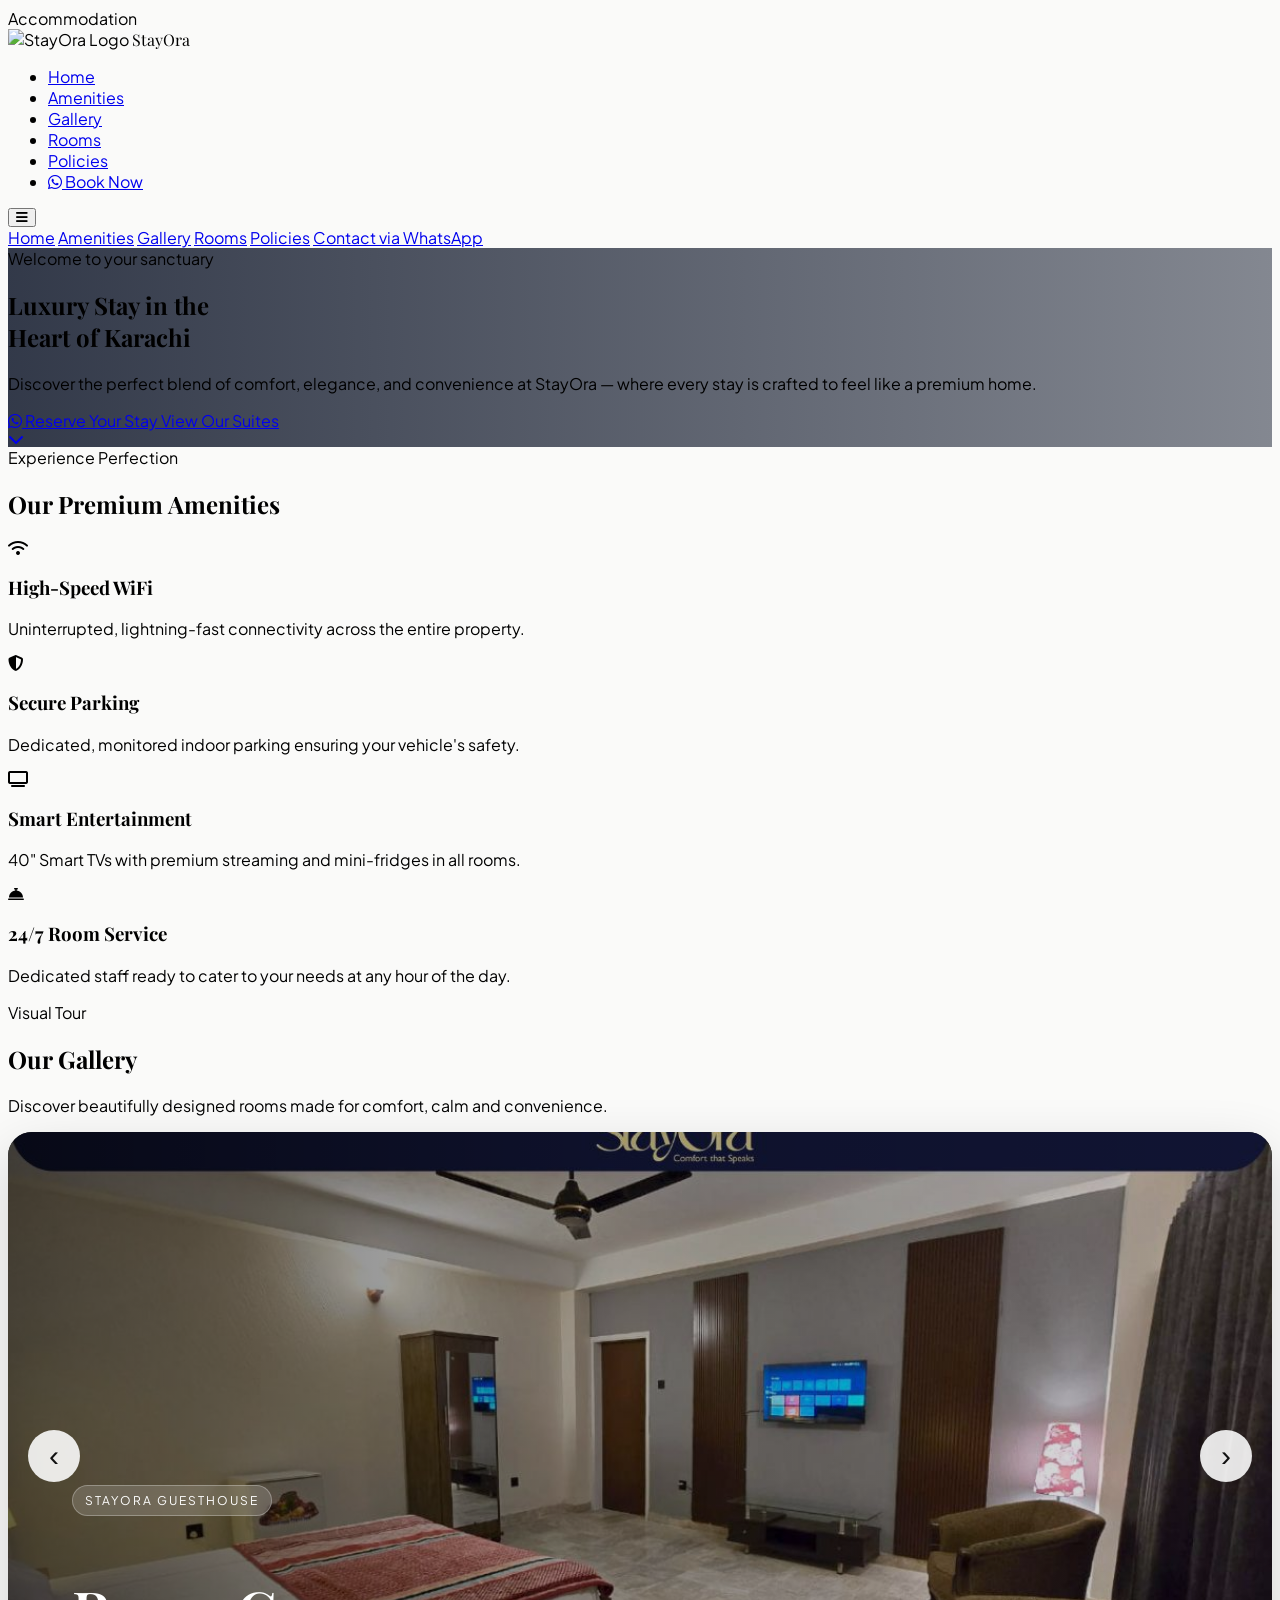
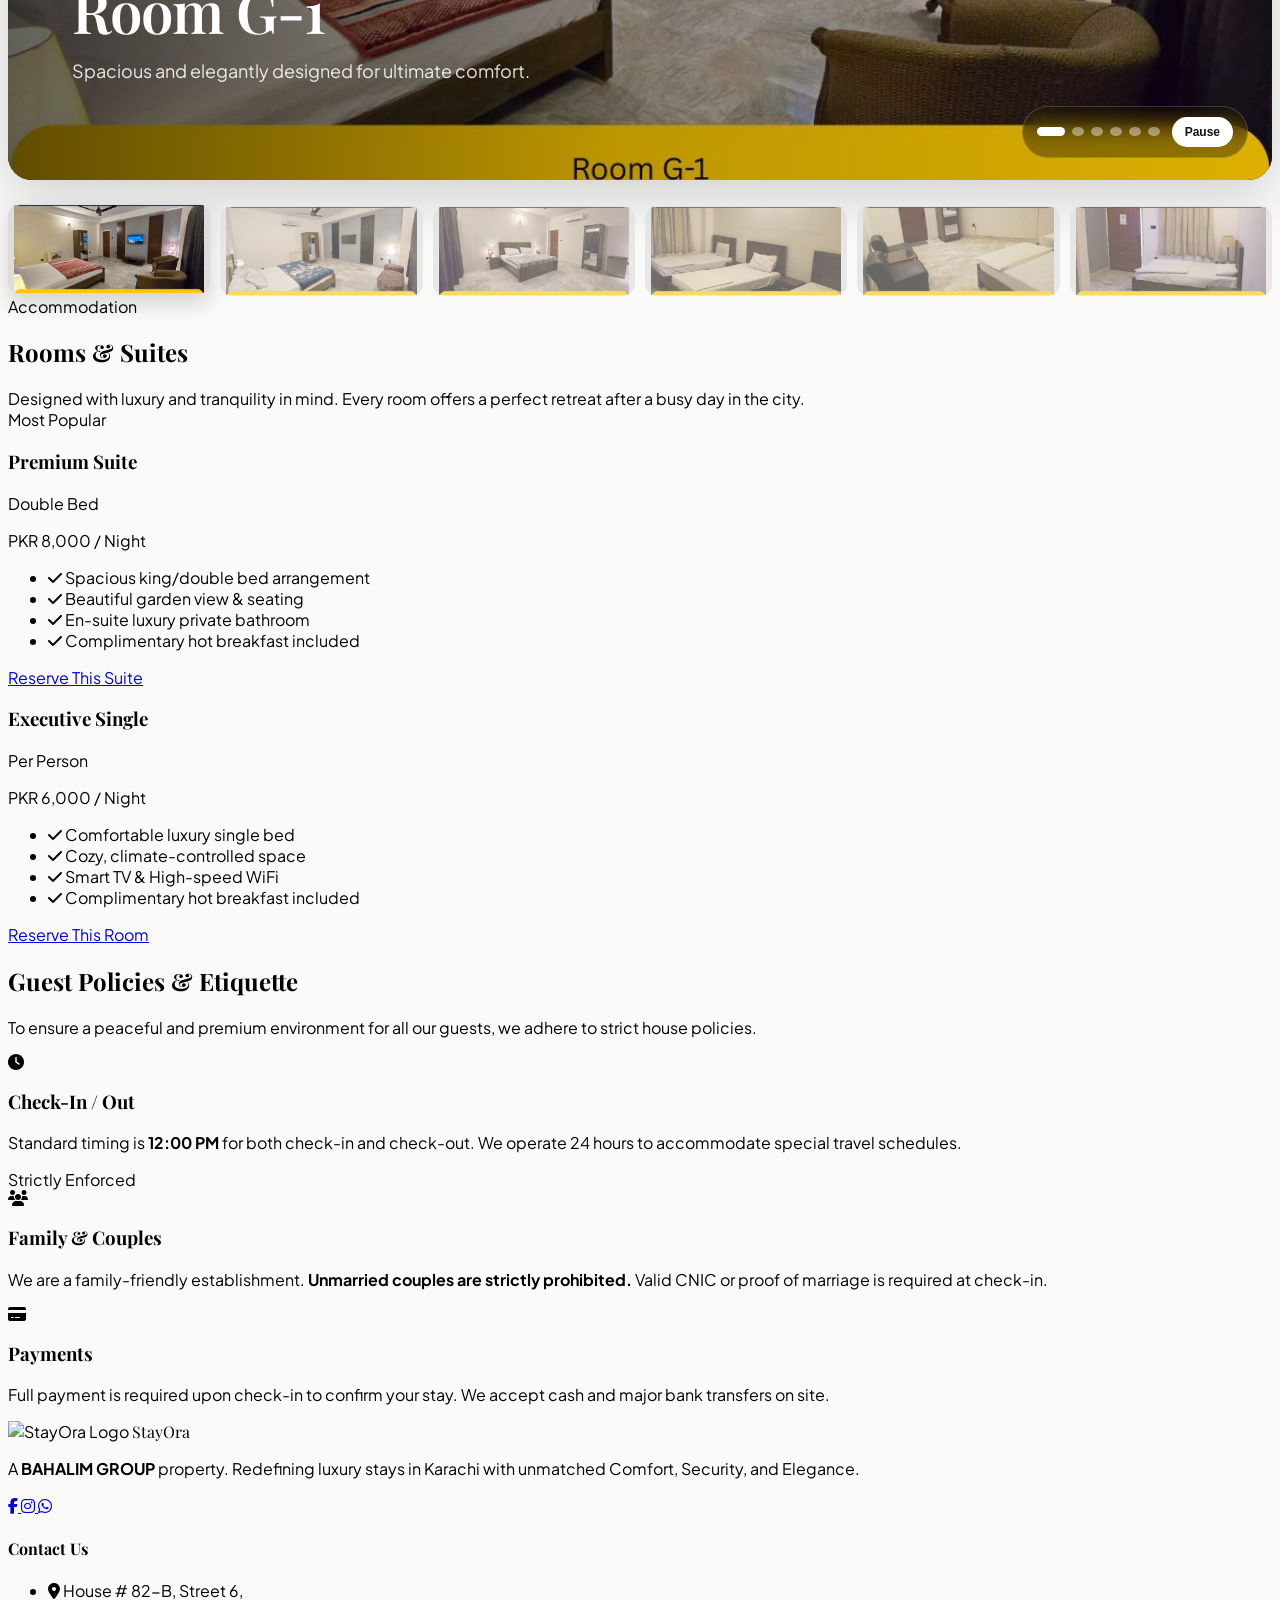
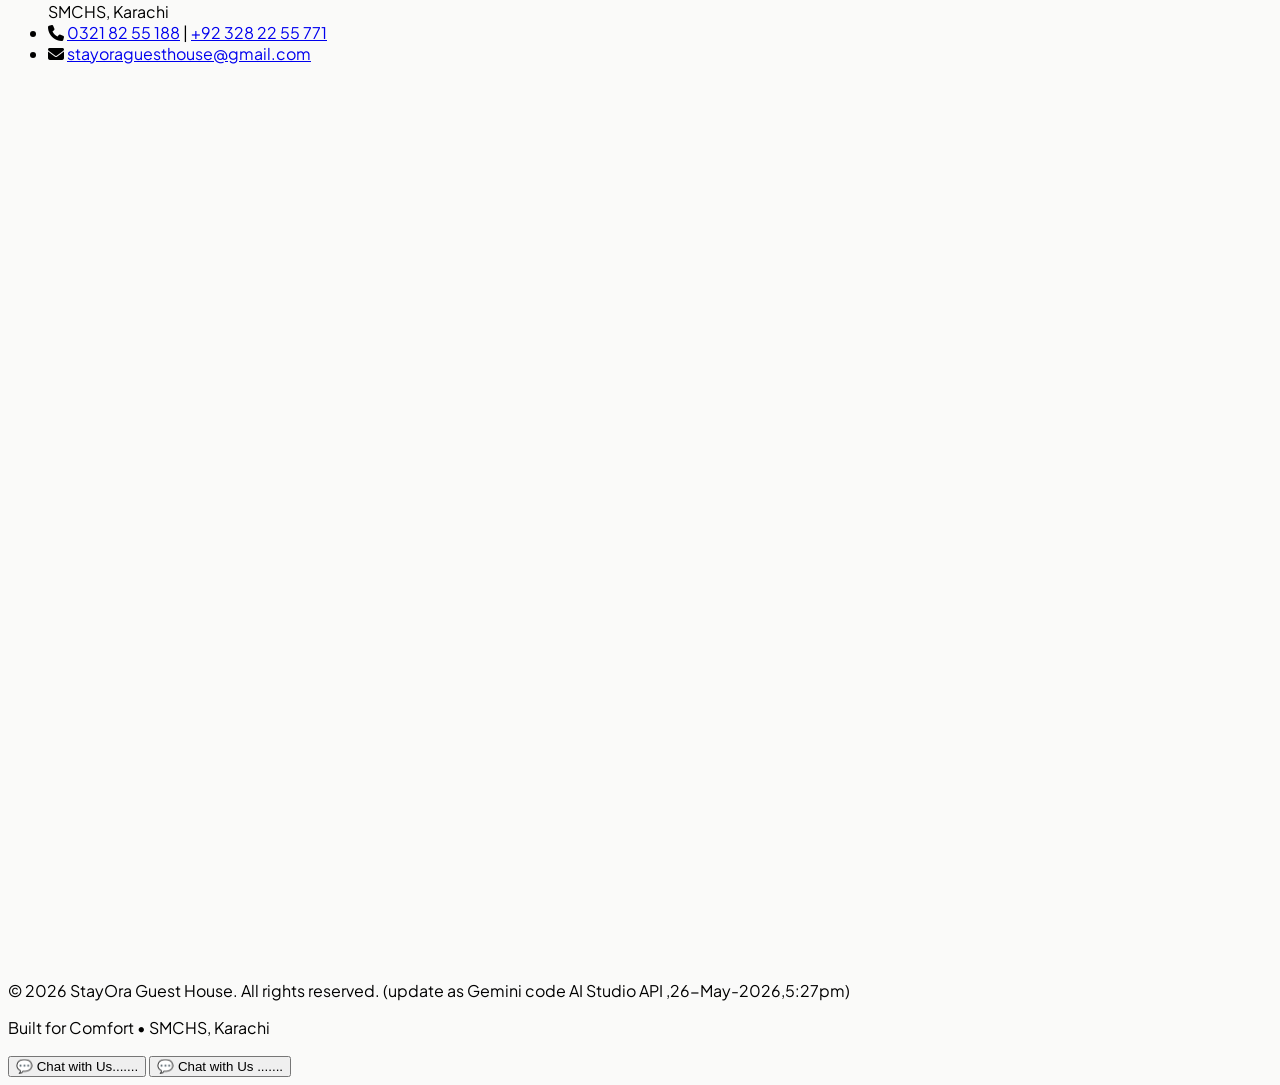
==== commit 0209386c: "Update gallery in index.html: remove old images and fit new 6 images (G1-G6)" ====
--- a/index.html
+++ b/index.html
@@ -227,7 +227,7 @@
 
         .thumb-strip {
             display: grid;
-            grid-template-columns: repeat(12, 1fr);
+            grid-template-columns: repeat(6, 1fr);
             gap: 10px;
             margin-top: 24px;
         }
@@ -612,27 +612,15 @@
         });
 
         // Gallery Slider Logic
-        const IMAGE_BASE_PATH = './img/so-room-';
-        const IMAGE_FORMAT = '.jpeg';
         const NEW_ROOM_BASE_PATH = './img/StayOra-Room_G';
         const NEW_ROOM_FORMAT = '.jpg';
 
-        const imageNumbers = [1, 3, 5, 7, 8, 9];
         const newRoomNumbers = [1, 2, 3, 4, 5, 6];
         
-        const allImages = [
-            ...imageNumbers.map(num => ({ path: `${IMAGE_BASE_PATH}${String(num).padStart(2, '0')}${IMAGE_FORMAT}`, type: 'original' })),
-            ...newRoomNumbers.map(num => ({ path: `${NEW_ROOM_BASE_PATH}${num}${NEW_ROOM_FORMAT}`, type: 'new' }))
-        ];
+        const allImages = newRoomNumbers.map(num => ({ path: `${NEW_ROOM_BASE_PATH}${num}${NEW_ROOM_FORMAT}`, type: 'new' }));
         const ROOM_COUNT = allImages.length;
 
         const roomCaptions = [
-            { title: 'Comfortable Guest Rooms', text: 'A clean, calm and welcoming place designed for restful stays.' },
-            { title: 'Relaxed Stay Experience', text: 'A practical guesthouse setup for families, travelers and business guests.' },
-            { title: 'Simple Luxury', text: 'Elegant spaces without unnecessary clutter. Good hospitality is still king.' },
-            { title: 'Warm Guesthouse Feel', text: 'A homely setting with the polish of a professional stay.' },
-            { title: 'Clean and Cozy Rooms', text: 'Fresh, organized and ready for a comfortable night.' },
-            { title: 'Your StayOra Experience', text: 'A better stay begins with a room that feels right.' },
             { title: 'Room G-1', text: 'Spacious and elegantly designed for ultimate comfort.' },
             { title: 'Room G-2', text: 'Modern amenities with a touch of warmth and hospitality.' },
             { title: 'Room G-3', text: 'Perfect for families seeking a homey atmosphere.' },
